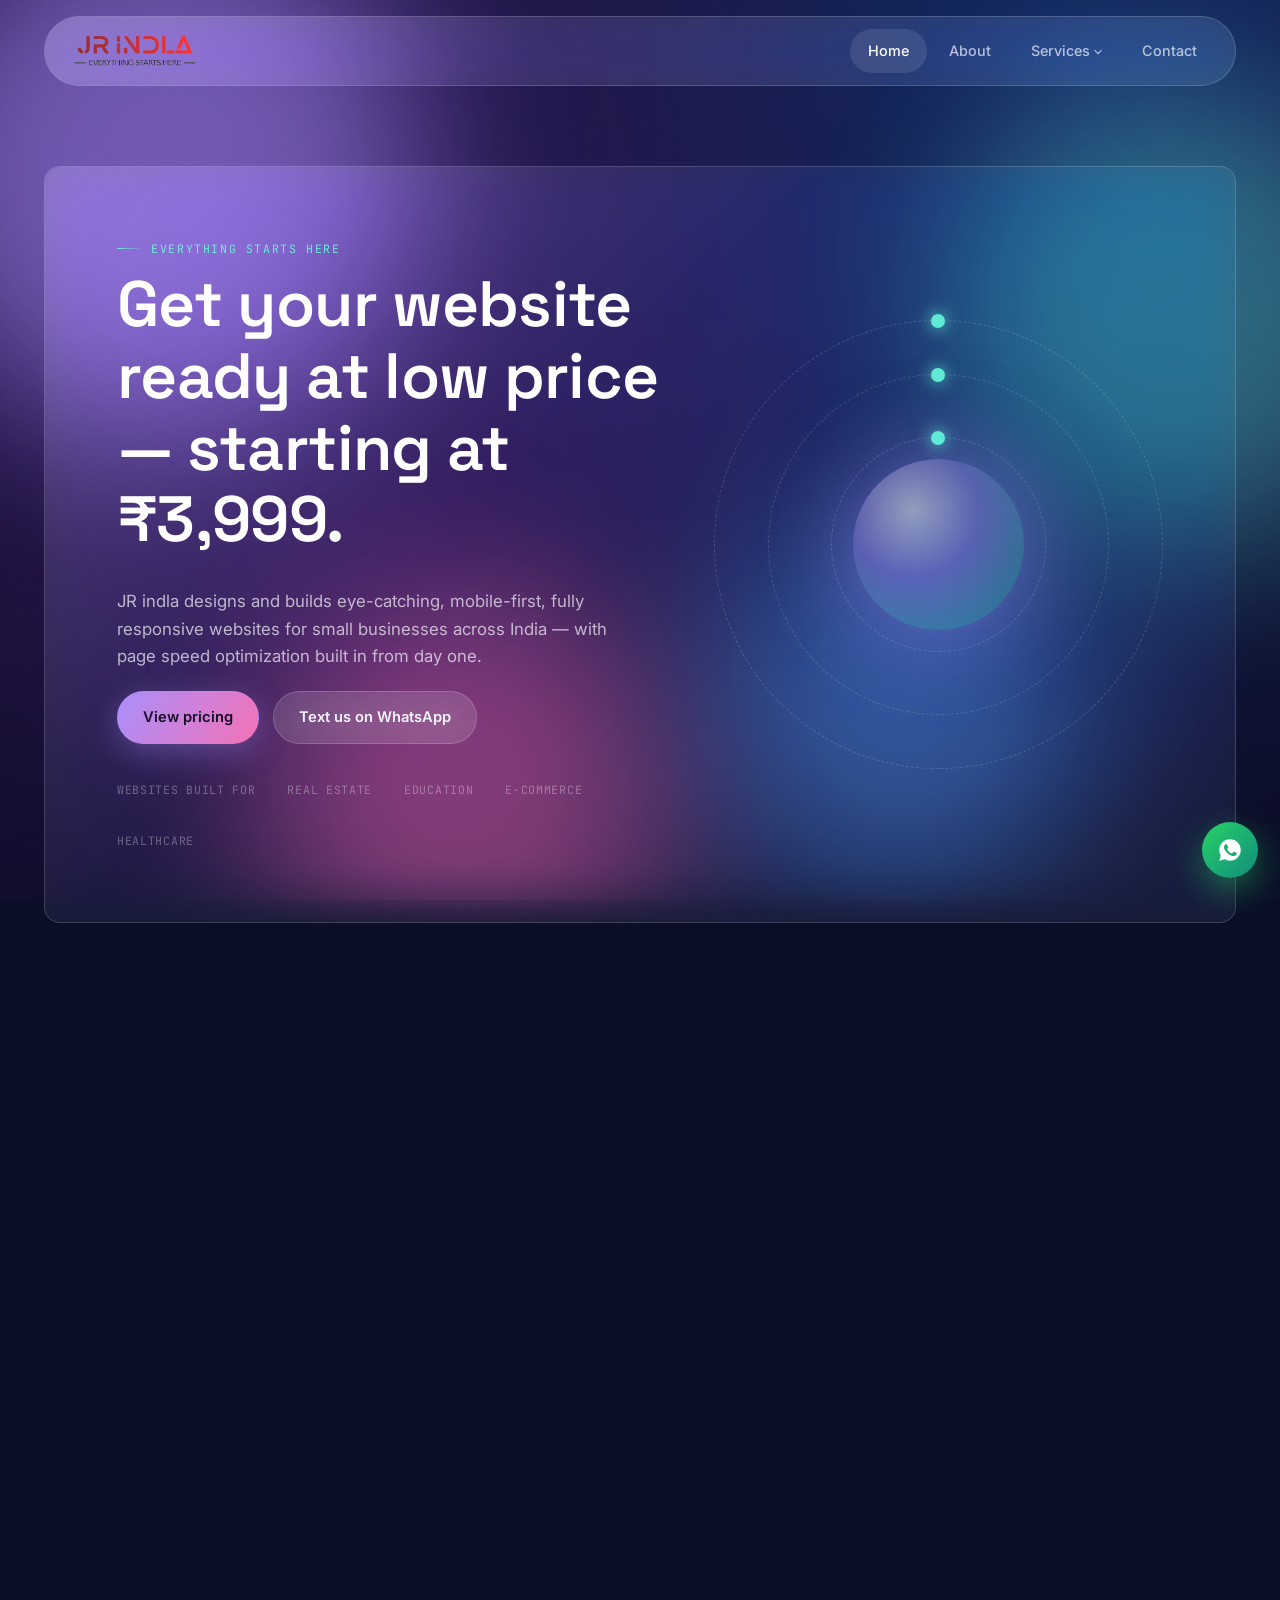
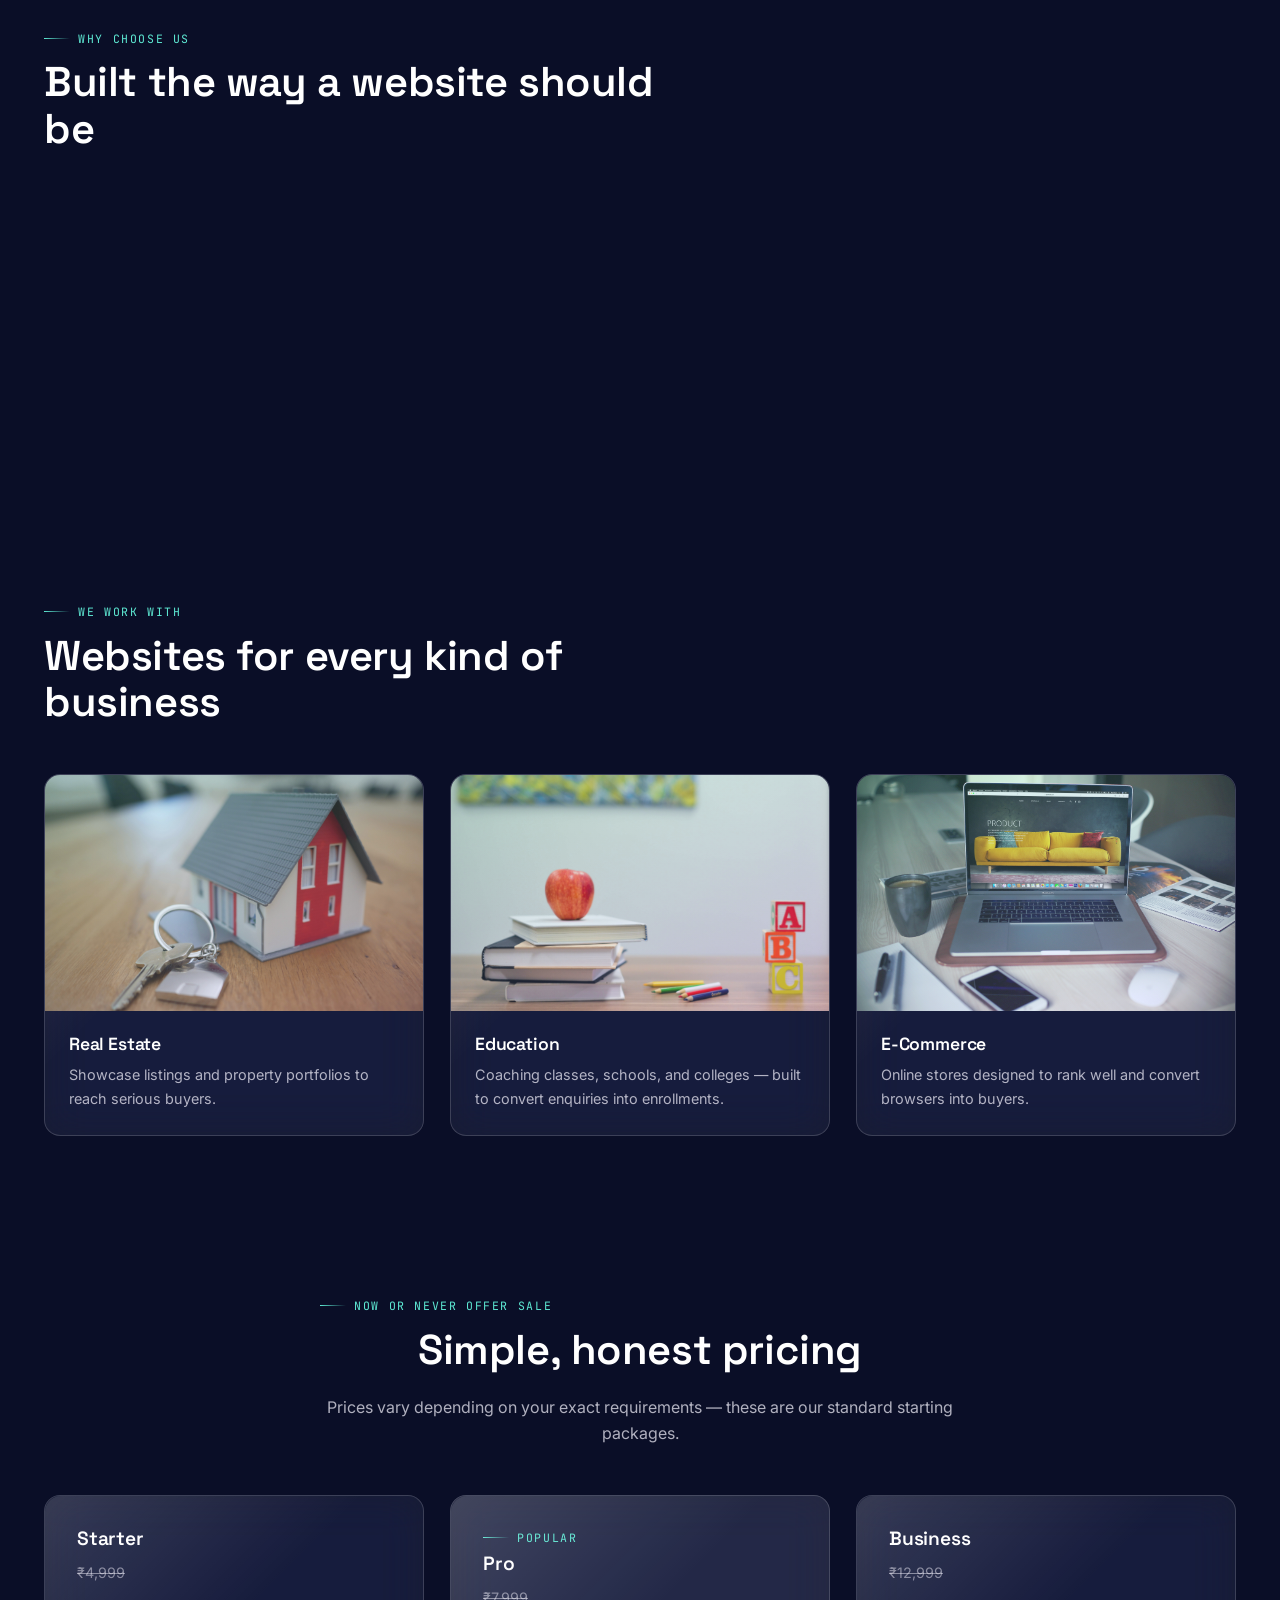
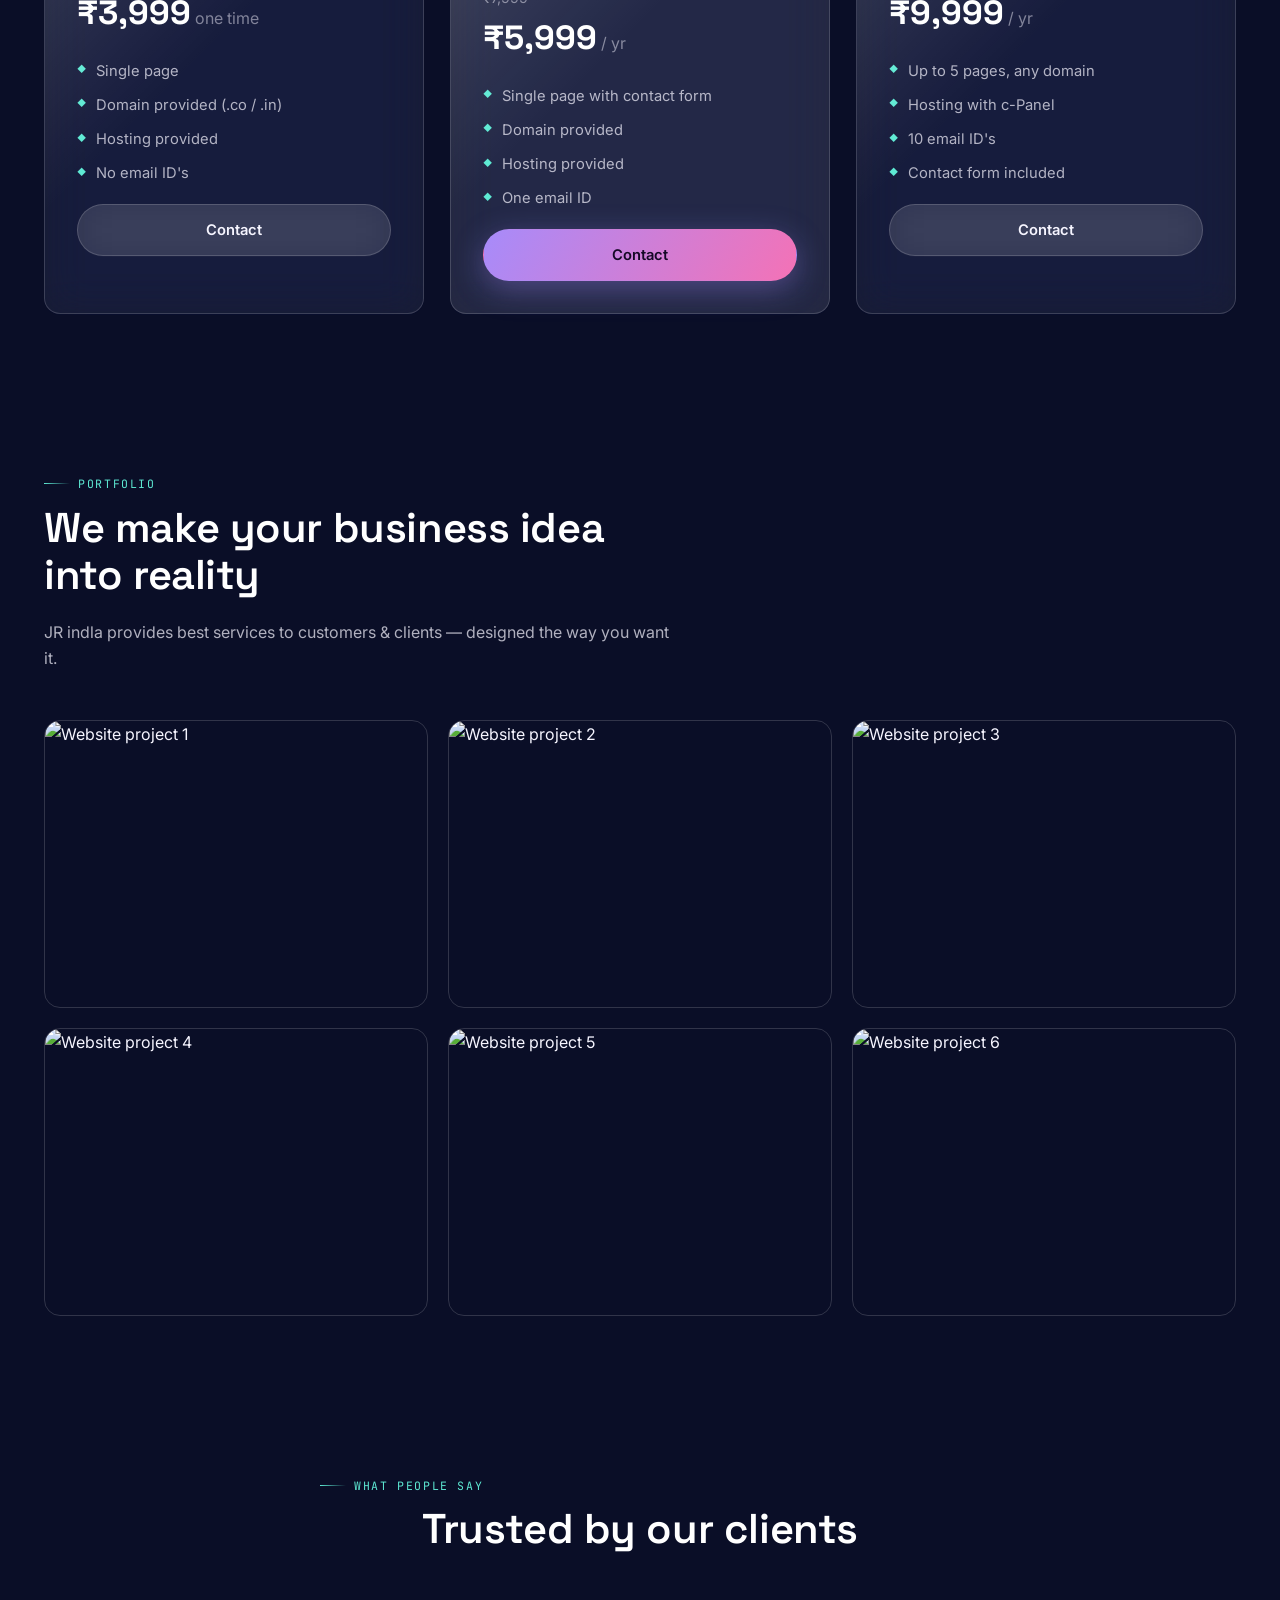
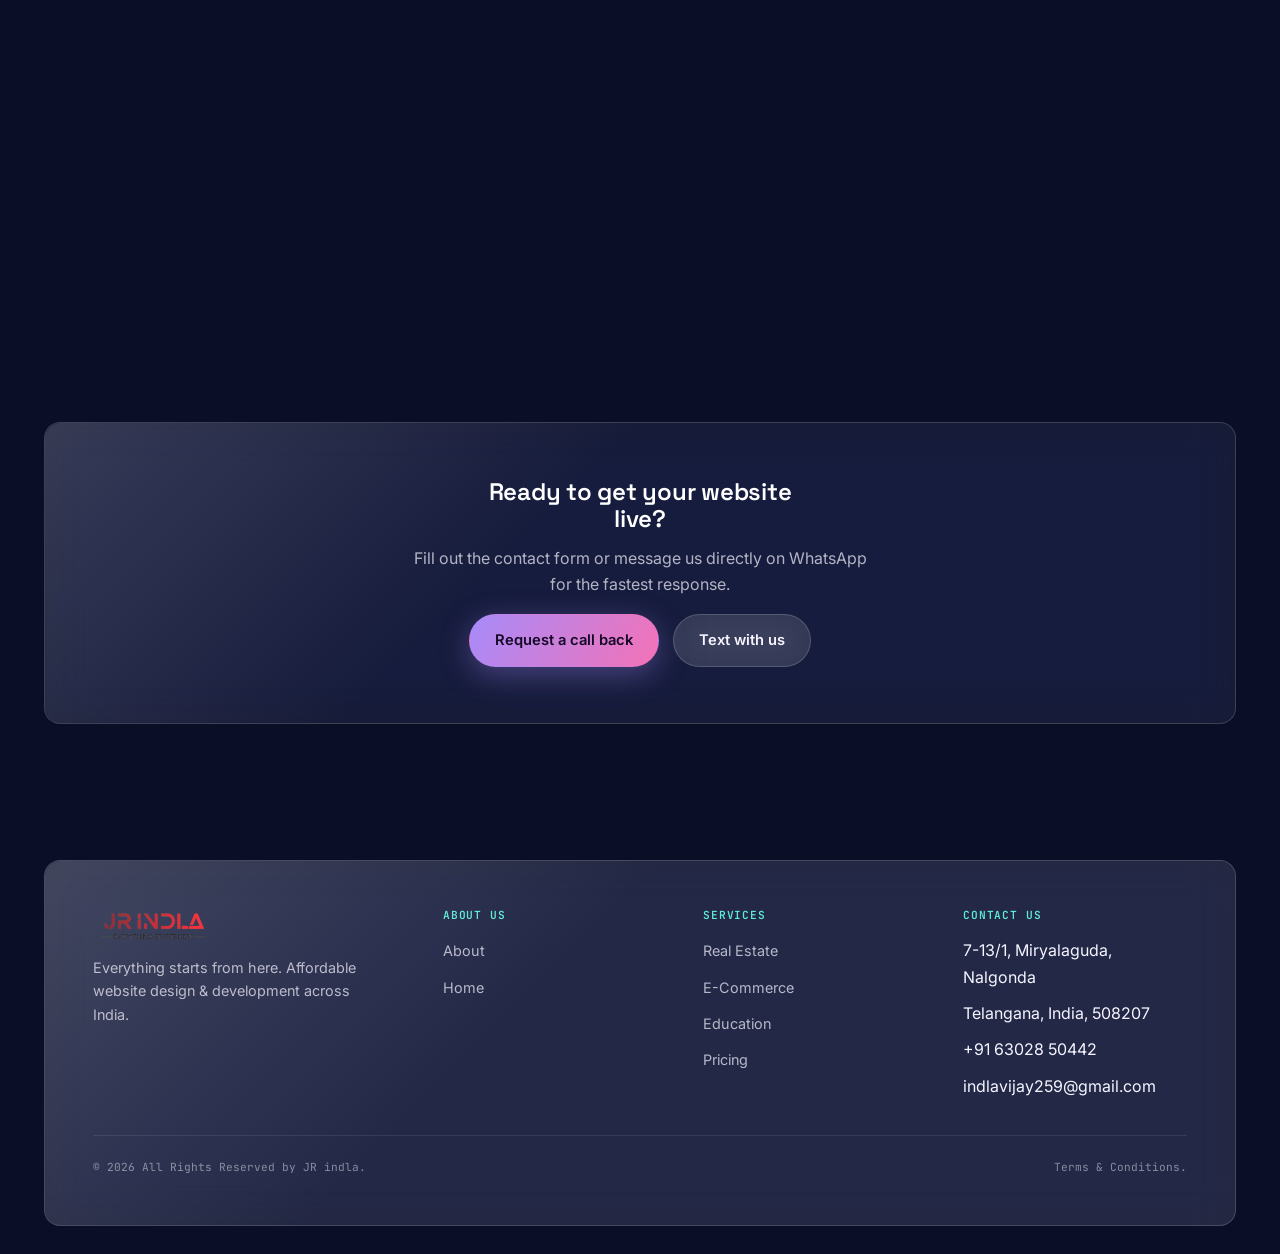
==== index.html @ fa6594c7 "Add files via upload" ====
<!DOCTYPE html>
<html lang="en">
<head>
<meta charset="UTF-8">
<meta name="viewport" content="width=device-width, initial-scale=1.0">
<title>JR indla — Affordable Website Design &amp; Development</title>
<meta name="description" content="JR indla designs and builds eye-catching, mobile-first, fully responsive websites at low cost — starting at Rs.3999. Serving businesses across India.">
<link rel="preconnect" href="https://fonts.googleapis.com">
<link rel="preconnect" href="https://fonts.gstatic.com" crossorigin>
<link href="https://fonts.googleapis.com/css2?family=Space+Grotesk:wght@500;600;700&family=Inter:wght@400;500;600&family=JetBrains+Mono:wght@400;500&display=swap" rel="stylesheet">
<link rel="stylesheet" href="css/style.css">
</head>
<body>

<div class="aurora-bg" aria-hidden="true">
  <div class="blob blob-1"></div>
  <div class="blob blob-2"></div>
  <div class="blob blob-3"></div>
  <div class="blob blob-4"></div>
  <div class="grain"></div>
</div>

<header class="site-header">
  <div class="container">
    <nav class="nav glass glass-strong">
      <a href="index.html" class="brand">
        <img src="images/logo.png" alt="JR indla logo" style="height:40px; width:auto; border-radius:6px;">
       
      </a>
      <button class="nav-toggle" aria-label="Toggle navigation menu" aria-expanded="false">
        <span></span>
      </button>
      <ul class="nav-links">
        <li><a href="index.html" class="top-link">Home</a></li>
        <li><a href="about.html" class="top-link">About</a></li>
        <li class="has-dropdown">
          <a href="services.html" class="top-link">
            Services
            <svg class="caret" viewBox="0 0 10 6" fill="none"><path d="M1 1l4 4 4-4" stroke="currentColor" stroke-width="1.4" stroke-linecap="round"/></svg>
          </a>
          <ul class="dropdown">
            <li><a href="services.html#real-estate"><span class="ic"><svg viewBox="0 0 24 24" fill="none" stroke-width="2"><path d="M3 11l9-7 9 7M5 10v10h14V10"/></svg></span><span><strong>Real Estate Websites</strong><em>Listings &amp; property showcases</em></span></a></li>
            <li><a href="services.html#education"><span class="ic"><svg viewBox="0 0 24 24" fill="none" stroke-width="2"><path d="M12 3l9 5-9 5-9-5 9-5zM5 10v6c0 1.5 3 3 7 3s7-1.5 7-3v-6"/></svg></span><span><strong>Education Websites</strong><em>Coaching, schools &amp; colleges</em></span></a></li>
            <li><a href="services.html#ecommerce"><span class="ic"><svg viewBox="0 0 24 24" fill="none" stroke-width="2"><circle cx="9" cy="20" r="1"/><circle cx="18" cy="20" r="1"/><path d="M2 3h2l2.6 12.6a2 2 0 002 1.4H18a2 2 0 002-1.6L21 7H6"/></svg></span><span><strong>E-Commerce Websites</strong><em>Online stores that sell</em></span></a></li>
            <li><a href="services.html#technology"><span class="ic"><svg viewBox="0 0 24 24" fill="none" stroke-width="2"><rect x="3" y="4" width="18" height="12" rx="2"/><path d="M8 20h8M12 16v4"/></svg></span><span><strong>Technology Websites</strong><em>SaaS &amp; product companies</em></span></a></li>
            <li><a href="services.html#healthcare"><span class="ic"><svg viewBox="0 0 24 24" fill="none" stroke-width="2"><path d="M12 21s-7-4.4-9.5-8.6C.8 8.8 2.3 5 6 5c2 0 3.3 1 4 2 0.7-1 2-2 4-2 3.7 0 5.2 3.8 3.5 7.4C19 16.6 12 21 12 21z"/></svg></span><span><strong>Healthcare Websites</strong><em>Clinics &amp; practices</em></span></a></li>
            <li><a href="services.html#travel"><span class="ic"><svg viewBox="0 0 24 24" fill="none" stroke-width="2"><path d="M2 16l20-8-8 20-2-8-8-2z"/></svg></span><span><strong>Travel Websites</strong><em>Bookings &amp; itineraries</em></span></a></li>
          </ul>
        </li>
        <li><a href="contact.html" class="top-link">Contact</a></li>
      </ul>
    </nav>
  </div>
</header>

<main>
  <!-- HERO -->
  <section class="hero">
    <div class="container">
      <div class="hero-card glass">
        <div>
          <p class="eyebrow">Everything starts here</p>
          <h1>Get your website ready at low price — starting at ₹3,999.</h1>
          <p class="hero-sub">JR indla designs and builds eye-catching, mobile-first, fully responsive websites for small businesses across India — with page speed optimization built in from day one.</p>
          <div class="hero-cta">
            <a href="services.html#pricing" class="btn btn-primary">View pricing</a>
            <a href="https://wa.me/6302850442" class="btn btn-glass" target="_blank" rel="noopener">Text us on WhatsApp</a>
          </div>
          <div class="trust-row">
            <span>WEBSITES BUILT FOR</span>
            <span>REAL ESTATE</span><span>EDUCATION</span><span>E-COMMERCE</span><span>HEALTHCARE</span>
          </div>
        </div>
        <div class="hero-visual">
          <div class="orbit o1"><span class="orbit-node"></span></div>
          <div class="orbit o2"><span class="orbit-node"></span></div>
          <div class="orbit o3"><span class="orbit-node"></span></div>
          <div class="hero-core"></div>
        </div>
      </div>
    </div>
  </section>

  <!-- ABOUT PREVIEW -->
  <section>
    <div class="container">
      <div class="split">
        <div class="img-box" style="background-image:url('images/team.jpg');"></div>
        <div>
          <p class="eyebrow">About JR indla</p>
          <h2>A committed team making low-cost web design actually good.</h2>
          <p>JR indla is a professional outsourcing company providing website designing and development solutions, serving clients across Hyderabad, Delhi, Mumbai, Bangalore, and beyond. We know how important your customers are to you — we'll help you redefine your online brand without the big-agency price tag.</p>
          <a href="about.html" class="btn btn-glass">Meet the team</a>
        </div>
      </div>
    </div>
  </section>

  <!-- WHAT WE OFFER -->
  <section>
    <div class="container">
      <div class="section-head">
        <p class="eyebrow">Why choose us</p>
        <h2>Built the way a website should be</h2>
      </div>
      <div class="grid grid-4">
        <div class="card glass">
          <div class="icon"><svg viewBox="0 0 24 24" fill="none" stroke-width="2"><path d="M12 2l2.6 6.6L21 10l-5 4.4L17.4 21 12 17.6 6.6 21 8 14.4 3 10l6.4-1.4L12 2z"/></svg></div>
          <h3>Eye-Catching Design</h3>
          <p>Clean, modern layouts that make a strong first impression on every visitor.</p>
        </div>
        <div class="card glass">
          <div class="icon"><svg viewBox="0 0 24 24" fill="none" stroke-width="2"><rect x="6" y="2" width="12" height="20" rx="2"/><path d="M11 18h2"/></svg></div>
          <h3>Mobile First Site</h3>
          <p>Every build starts on a phone screen, then scales up — not the other way around.</p>
        </div>
        <div class="card glass">
          <div class="icon"><svg viewBox="0 0 24 24" fill="none" stroke-width="2"><rect x="3" y="4" width="18" height="14" rx="2"/><path d="M3 9h18"/></svg></div>
          <h3>Fully Responsive</h3>
          <p>Looks and works right on desktops, tablets, and every phone size in between.</p>
        </div>
        <div class="card glass">
          <div class="icon"><svg viewBox="0 0 24 24" fill="none" stroke-width="2"><path d="M13 2L4 14h6l-1 8 9-12h-6l1-8z"/></svg></div>
          <h3>Speed Optimized</h3>
          <p>Pages tuned to load fast, so visitors stay and search engines take notice.</p>
        </div>
      </div>
    </div>
  </section>

  <!-- INDUSTRIES -->
  <section>
    <div class="container">
      <div class="section-head">
        <p class="eyebrow">We work with</p>
        <h2>Websites for every kind of business</h2>
      </div>
      <div class="grid grid-3">
        <div class="card glass industry-card">
          <div class="industry-img" style="background-image:url('images/Realestate.jpg');"></div>
          <div class="industry-body">
            <h3>Real Estate</h3>
            <p>Showcase listings and property portfolios to reach serious buyers.</p>
          </div>
        </div>
        <div class="card glass industry-card">
          <div class="industry-img" style="background-image:url('images/Education.jpg');"></div>
          <div class="industry-body">
            <h3>Education</h3>
            <p>Coaching classes, schools, and colleges — built to convert enquiries into enrollments.</p>
          </div>
        </div>
        <div class="card glass industry-card">
          <div class="industry-img" style="background-image:url('images/Ecom.jpg');"></div>
          <div class="industry-body">
            <h3>E-Commerce</h3>
            <p>Online stores designed to rank well and convert browsers into buyers.</p>
          </div>
        </div>
        
      </div>
    </div>
  </section>

  <!-- PRICING PREVIEW -->
  <section id="pricing">
    <div class="container">
      <div class="section-head centered">
        <p class="eyebrow">Now or never offer sale</p>
        <h2>Simple, honest pricing</h2>
        <p>Prices vary depending on your exact requirements — these are our standard starting packages.</p>
      </div>
      <div class="grid grid-3">
        <div class="card glass">
          <h3>Starter</h3>
          <div><span style="text-decoration:line-through; color:var(--text-faint); font-size:.9rem;">₹4,999</span><br><b style="font-family:var(--font-display); font-size:2.1rem; color:#fff;">₹3,999</b><span style="color:var(--text-faint);"> one time</span></div>
          <ul class="service-list" style="margin-top:18px;">
            <li>Single page</li>
            <li>Domain provided (.co / .in)</li>
            <li>Hosting provided</li>
            <li>No email ID's</li>
          </ul>
          <a href="contact.html" class="btn btn-glass" style="margin-top:18px; width:100%; justify-content:center;">Contact</a>
        </div>
        <div class="card glass glass-strong">
          <span class="eyebrow" style="margin-bottom:6px;">Popular</span>
          <h3>Pro</h3>
          <div><span style="text-decoration:line-through; color:var(--text-faint); font-size:.9rem;">₹7,999</span><br><b style="font-family:var(--font-display); font-size:2.1rem; color:#fff;">₹5,999</b><span style="color:var(--text-faint);"> / yr</span></div>
          <ul class="service-list" style="margin-top:18px;">
            <li>Single page with contact form</li>
            <li>Domain provided</li>
            <li>Hosting provided</li>
            <li>One email ID</li>
          </ul>
          <a href="contact.html" class="btn btn-primary" style="margin-top:18px; width:100%; justify-content:center;">Contact</a>
        </div>
        <div class="card glass">
          <h3>Business</h3>
          <div><span style="text-decoration:line-through; color:var(--text-faint); font-size:.9rem;">₹12,999</span><br><b style="font-family:var(--font-display); font-size:2.1rem; color:#fff;">₹9,999</b><span style="color:var(--text-faint);"> / yr</span></div>
          <ul class="service-list" style="margin-top:18px;">
            <li>Up to 5 pages, any domain</li>
            <li>Hosting with c-Panel</li>
            <li>10 email ID's</li>
            <li>Contact form included</li>
          </ul>
          <a href="contact.html" class="btn btn-glass" style="margin-top:18px; width:100%; justify-content:center;">Contact</a>
        </div>
      </div>
    </div>
  </section>

  <!-- PORTFOLIO -->
  <section>
    <div class="container">
      <div class="section-head">
        <p class="eyebrow">Portfolio</p>
        <h2>We make your business idea into reality</h2>
        <p>JR indla provides best services to customers &amp; clients — designed the way you want it.</p>
      </div>
      <div class="gallery-grid">
        <div class="gallery-item"><img src="https://indlavijay.github.io/jrindla.io/images/p1.png" alt="Website project 1" loading="lazy"></div>
        <div class="gallery-item"><img src="https://indlavijay.github.io/jrindla.io/images/p2.png" alt="Website project 2" loading="lazy"></div>
        <div class="gallery-item"><img src="https://indlavijay.github.io/jrindla.io/images/p3.png" alt="Website project 3" loading="lazy"></div>
        <div class="gallery-item"><img src="https://indlavijay.github.io/jrindla.io/images/p4.jpg" alt="Website project 4" loading="lazy"></div>
        <div class="gallery-item"><img src="https://indlavijay.github.io/jrindla.io/images/p5.png" alt="Website project 5" loading="lazy"></div>
        <div class="gallery-item"><img src="https://indlavijay.github.io/jrindla.io/images/p6.png" alt="Website project 6" loading="lazy"></div>
      </div>
    </div>
  </section>

  <!-- TESTIMONIALS -->
  <section>
    <div class="container">
      <div class="section-head centered">
        <p class="eyebrow">What people say</p>
        <h2>Trusted by our clients</h2>
      </div>
      <div class="grid grid-3">
        <div class="card glass testimonial-card">
          <p class="quote">"JR indla provides the best service to customers &amp; clients. They design according to our wish and made our business idea into reality."</p>
          <div class="testimonial-person">
            <img src="images/testimonial.png" alt="Jayanth">
            <div><strong>Jayanth T</strong><span>Client</span></div>
          </div>
        </div>
        <div class="card glass testimonial-card">
          <p class="quote">"Working with JR Indla was an excellent experience. They delivered our website on time, optimized it for speed, and provided outstanding support throughout the project."</p>
          <div class="testimonial-person">
            <img src="images/testimonial.png" alt="Jeevan Sourab">
            <div><strong>Jeevan Sourab</strong><span>Client</span></div>
          </div>
        </div>
        <div class="card glass testimonial-card">
          <p class="quote">"The team understood our vision from day one and created a beautiful, user-friendly website. We've received many compliments from our customers."</p>
          <div class="testimonial-person">
            <img src="images/testimonial.png" alt="Venkatesh">
            <div><strong>Venkatesh</strong><span>Client</span></div>
          </div>
        </div>
      </div>
    </div>
  </section>

  <!-- CTA -->
  <section>
    <div class="container">
      <div class="glass" style="padding:56px; text-align:center;">
        <h2 style="max-width:22ch; margin-inline:auto;">Ready to get your website live?</h2>
        <p style="max-width:46ch; margin-inline:auto;">Fill out the contact form or message us directly on WhatsApp for the fastest response.</p>
        <div style="display:flex; gap:14px; justify-content:center; flex-wrap:wrap; margin-top:10px;">
          <a href="contact.html" class="btn btn-primary">Request a call back</a>
          <a href="https://wa.me/6302850442" class="btn btn-glass" target="_blank" rel="noopener">Text with us</a>
        </div>
      </div>
    </div>
  </section>
</main>

<footer class="site-footer">
  <div class="container">
    <div class="footer-card glass glass-strong">
      <div class="footer-top">
        <div>
          <div class="brand" style="margin-bottom:12px;">
            <img src="images/logo.png" alt="JR indla logo" style="height:35px; width:auto; border-radius:6px;">
            
          </div>
          <p style="font-size:.9rem; max-width:32ch;">Everything starts from here. Affordable website design &amp; development across India.</p>
        </div>
        <div>
          <h4>About Us</h4>
          <ul>
            <li><a href="about.html">About</a></li>
            <li><a href="index.html">Home</a></li>
          </ul>
        </div>
        <div>
          <h4>Services</h4>
          <ul>
            <li><a href="services.html#real-estate">Real Estate</a></li>
            <li><a href="services.html#ecommerce">E-Commerce</a></li>
            <li><a href="services.html#education">Education</a></li>
            <li><a href="services.html#pricing">Pricing</a></li>
          </ul>
        </div>
        <div>
          <h4>Contact Us</h4>
          <ul>
            <li>7-13/1, Miryalaguda, Nalgonda</li>
            <li>Telangana, India, 508207</li>
            <li>+91 63028 50442</li>
            <li>indlavijay259@gmail.com</li>
          </ul>
        </div>
      </div>
      <div class="footer-bottom">
        <span>© <span id="year"></span> All Rights Reserved by JR indla.</span>
        <span>Terms &amp; Conditions.</span>
      </div>
    </div>
  </div>
</footer>

<a href="https://wa.me/6302850442" class="whatsapp-fab" target="_blank" rel="noopener" aria-label="Text us on WhatsApp">
  <svg viewBox="0 0 24 24"><path d="M12.04 2C6.58 2 2.13 6.45 2.13 11.91c0 1.85.5 3.6 1.36 5.09L2 22l5.14-1.46a9.9 9.9 0 004.9 1.28h.01c5.46 0 9.9-4.45 9.9-9.91C21.95 6.45 17.5 2 12.04 2zm5.83 14.15c-.24.68-1.4 1.3-1.93 1.36-.5.06-1.03.28-3.46-.72-2.9-1.2-4.77-4.15-4.92-4.35-.14-.2-1.17-1.56-1.17-2.97 0-1.42.75-2.11 1.02-2.4.27-.28.58-.35.78-.35.2 0 .39 0 .56.01.18.01.42-.07.65.5.24.58.8 2 .87 2.15.07.14.12.32.02.51-.1.2-.15.32-.29.5-.15.18-.31.4-.44.53-.15.15-.3.31-.13.6.17.3.75 1.24 1.62 2 1.11.99 2.05 1.3 2.35 1.44.3.15.47.13.65-.08.17-.2.73-.85.93-1.14.2-.29.4-.24.66-.14.27.1 1.72.81 2.02.96.3.15.5.22.57.35.07.13.07.75-.17 1.43z"/></svg>
</a>

<script src="js/script.js"></script>
</body>
</html>
---- css/style.css ----
/* ===========================================================
   NIMBUS — Digital & Cloud Services
   Glassmorphic design system
   =========================================================== */
:root{
  --bg-deep:      #0A0E27;
  --bg-violet:    #341A5E;
  --bg-blue:      #142B66;
  --aurora-cyan:      #5EEAD4;
  --aurora-magenta:   #F472B6;
  --aurora-violet:    #A78BFA;
  --aurora-blue:      #60A5FA;

  --glass-fill:        rgba(255,255,255,0.06);
  --glass-fill-strong: rgba(255,255,255,0.11);
  --glass-border:      rgba(255,255,255,0.16);
  --glass-border-soft: rgba(255,255,255,0.09);

  --text-primary: #F6F5FF;
  --text-muted:   rgba(246,245,255,0.7);
  --text-faint:   rgba(246,245,255,0.48);

  --font-display: "Space Grotesk", "Segoe UI", sans-serif;
  --font-body: "Inter", "Segoe UI", Helvetica, Arial, sans-serif;
  --font-mono: "JetBrains Mono", "Courier New", monospace;

  --maxw: 1240px;
  --radius-lg: 24px;
  --radius-md: 16px;
  --radius-sm: 10px;
  --blur: 20px;
  --transition: 260ms cubic-bezier(.4,0,.2,1);
}

*,*::before,*::after{ box-sizing:border-box; }
html{ scroll-behavior:smooth; }
body{
  margin:0;
  min-height:100vh;
  font-family:var(--font-body);
  color:var(--text-primary);
  line-height:1.65;
  -webkit-font-smoothing:antialiased;
  background:var(--bg-deep);
  overflow-x:hidden;
}
img{ max-width:100%; display:block; }
a{ color:inherit; text-decoration:none; }
ul{ list-style:none; margin:0; padding:0; }
h1,h2,h3,h4{
  font-family:var(--font-display);
  font-weight:600;
  line-height:1.12;
  letter-spacing:-0.01em;
  margin:0 0 .5em;
  color:#fff;
}
p{ margin:0 0 1em; color:var(--text-muted); }
.container{ max-width:var(--maxw); margin-inline:auto; padding-inline:24px; position:relative; z-index:1; }
:focus-visible{ outline:2px solid var(--aurora-cyan); outline-offset:3px; border-radius:4px; }
@media (prefers-reduced-motion: reduce){
  *,*::before,*::after{ animation-duration:.001ms !important; animation-iteration-count:1 !important; transition-duration:.001ms !important; scroll-behavior:auto !important; }
}

/* ===========================================================
   AURORA BACKGROUND (fixed, behind everything)
   =========================================================== */
.aurora-bg{
  position:fixed; inset:0;
  z-index:0;
  background:
    radial-gradient(circle at 15% 20%, var(--bg-violet), transparent 55%),
    radial-gradient(circle at 85% 10%, var(--bg-blue), transparent 55%),
    linear-gradient(160deg, var(--bg-deep) 0%, #120C2E 50%, var(--bg-deep) 100%);
  overflow:hidden;
}
.blob{
  position:absolute;
  border-radius:50%;
  filter:blur(80px);
  opacity:.55;
  will-change:transform;
}
.blob-1{ width:520px; height:520px; background:var(--aurora-violet); top:-10%; left:-8%; animation:drift1 26s ease-in-out infinite; }
.blob-2{ width:460px; height:460px; background:var(--aurora-cyan); top:10%; right:-10%; opacity:.35; animation:drift2 32s ease-in-out infinite; }
.blob-3{ width:420px; height:420px; background:var(--aurora-magenta); bottom:-12%; left:20%; opacity:.4; animation:drift3 30s ease-in-out infinite; }
.blob-4{ width:380px; height:380px; background:var(--aurora-blue); bottom:0%; right:15%; opacity:.4; animation:drift1 22s ease-in-out infinite reverse; }

@keyframes drift1{
  0%,100%{ transform:translate(0,0) scale(1); }
  50%{ transform:translate(60px,40px) scale(1.08); }
}
@keyframes drift2{
  0%,100%{ transform:translate(0,0) scale(1); }
  50%{ transform:translate(-50px,60px) scale(.94); }
}
@keyframes drift3{
  0%,100%{ transform:translate(0,0) scale(1); }
  50%{ transform:translate(40px,-50px) scale(1.05); }
}
.grain{
  position:absolute; inset:0;
  background-image:url("data:image/svg+xml,%3Csvg xmlns='http://www.w3.org/2000/svg' width='120' height='120'%3E%3Cfilter id='n'%3E%3CfeTurbulence type='fractalNoise' baseFrequency='0.9' numOctaves='2' stitchTiles='stitch'/%3E%3C/filter%3E%3Crect width='100%25' height='100%25' filter='url(%23n)' opacity='0.035'/%3E%3C/svg%3E");
  mix-blend-mode:overlay;
}

/* ===========================================================
   GLASS PRIMITIVES
   =========================================================== */
.glass{
  background:var(--glass-fill);
  border:1px solid var(--glass-border);
  border-radius:var(--radius-md);
  backdrop-filter:blur(var(--blur)) saturate(140%);
  -webkit-backdrop-filter:blur(var(--blur)) saturate(140%);
  position:relative;
}
.glass::before{
  content:"";
  position:absolute; inset:0;
  border-radius:inherit;
  background:linear-gradient(135deg, rgba(255,255,255,.14) 0%, rgba(255,255,255,0) 40%);
  pointer-events:none;
}
.glass-strong{ background:var(--glass-fill-strong); }

/* ---------- Eyebrow ---------- */
.eyebrow{
  font-family:var(--font-mono);
  font-size:.72rem;
  letter-spacing:.14em;
  text-transform:uppercase;
  color:var(--aurora-cyan);
  display:flex; align-items:center; gap:.7em;
  margin-bottom:1em;
}
.eyebrow::before{
  content:"";
  width:26px; height:1px;
  background:linear-gradient(90deg, var(--aurora-cyan), transparent);
}

/* ---------- Buttons ---------- */
.btn{
  display:inline-flex;
  align-items:center;
  gap:.6em;
  font-family:var(--font-body);
  font-weight:600;
  font-size:.92rem;
  padding:.9em 1.7em;
  border-radius:999px;
  cursor:pointer;
  transition:transform var(--transition), box-shadow var(--transition), background var(--transition), border-color var(--transition);
  border:1px solid transparent;
}
.btn-primary{
  background:linear-gradient(120deg, var(--aurora-violet), var(--aurora-magenta));
  color:#150826;
  box-shadow:0 8px 30px rgba(167,139,250,.35);
}
.btn-primary:hover{ transform:translateY(-3px); box-shadow:0 14px 40px rgba(167,139,250,.5); }
.btn-glass{
  background:var(--glass-fill-strong);
  border-color:var(--glass-border);
  color:var(--text-primary);
  backdrop-filter:blur(var(--blur));
}
.btn-glass:hover{ background:rgba(255,255,255,.18); transform:translateY(-3px); }

/* ===========================================================
   HEADER / NAV
   =========================================================== */
.site-header{
  position:sticky; top:0; z-index:1000;
  padding-block:16px;
}
.nav{
  display:flex; align-items:center; justify-content:space-between;
  padding:12px 20px;
  border-radius:999px;
}
.brand{
  font-family:var(--font-display);
  font-size:1.2rem; font-weight:700;
  display:flex; align-items:center; gap:.5em;
  color:#fff;
}
.brand .dot{
  width:10px; height:10px; border-radius:50%;
  background:linear-gradient(135deg, var(--aurora-cyan), var(--aurora-violet));
  box-shadow:0 0 16px var(--aurora-cyan);
}
.nav-links{ display:flex; align-items:center; gap:4px; }
.nav-links > li{ position:relative; }
.nav-links a.top-link{
  display:block;
  padding:10px 18px;
  font-size:.9rem; font-weight:500;
  border-radius:999px;
  color:var(--text-muted);
  transition:color var(--transition), background var(--transition);
}
.nav-links a.top-link:hover,
.nav-links a.top-link.active{
  color:#fff;
  background:rgba(255,255,255,.1);
}
.has-dropdown > .top-link{ display:flex; align-items:center; gap:6px; }
.caret{ width:8px; height:8px; transition:transform var(--transition); }
.has-dropdown[data-open="true"] .caret{ transform:rotate(180deg); }

.dropdown{
  position:absolute; top:calc(100% + 12px); left:0;
  min-width:270px;
  border-radius:var(--radius-md);
  padding:10px;
  opacity:0; visibility:hidden;
  transform:translateY(10px);
  transition:opacity var(--transition), transform var(--transition), visibility var(--transition);
  background:rgba(20,14,46,0.75);
  border:1px solid var(--glass-border);
  backdrop-filter:blur(24px) saturate(150%);
  -webkit-backdrop-filter:blur(24px) saturate(150%);
  box-shadow:0 24px 60px rgba(0,0,0,.4);
}
.has-dropdown:hover .dropdown,
.has-dropdown[data-open="true"] .dropdown,
.dropdown:focus-within{ opacity:1; visibility:visible; transform:translateY(0); }
.dropdown a{
  display:flex; align-items:flex-start; gap:12px;
  padding:12px; border-radius:var(--radius-sm);
  transition:background var(--transition);
}
.dropdown a:hover{ background:rgba(255,255,255,.08); }
.dropdown .ic{
  width:36px; height:36px; flex-shrink:0;
  border-radius:10px;
  display:flex; align-items:center; justify-content:center;
  background:linear-gradient(135deg, rgba(94,234,212,.25), rgba(167,139,250,.25));
}
.dropdown .ic svg{ width:18px; height:18px; stroke:var(--aurora-cyan); }
.dropdown a strong{ display:block; font-size:.88rem; color:#fff; font-weight:600; }
.dropdown a em{ font-style:normal; font-size:.76rem; color:var(--text-faint); }

.nav-toggle{
  display:none;
  background:var(--glass-fill-strong);
  border:1px solid var(--glass-border);
  border-radius:12px;
  width:44px; height:40px;
  cursor:pointer;
  position:relative;
}
.nav-toggle span, .nav-toggle span::before, .nav-toggle span::after{
  content:""; position:absolute; left:11px; right:11px; height:2px;
  background:#fff; transition:transform var(--transition), opacity var(--transition);
  border-radius:2px;
}
.nav-toggle span{ top:19px; }
.nav-toggle span::before{ top:-7px; }
.nav-toggle span::after{ top:7px; }
.nav-toggle[aria-expanded="true"] span{ background:transparent; }
.nav-toggle[aria-expanded="true"] span::before{ transform:translateY(7px) rotate(45deg); }
.nav-toggle[aria-expanded="true"] span::after{ transform:translateY(-7px) rotate(-45deg); }

/* ===========================================================
   HERO
   =========================================================== */
.hero{ padding-block:64px 40px; }
.hero-card{
  padding:clamp(36px,6vw,72px);
  display:grid;
  grid-template-columns:1.1fr .9fr;
  gap:48px;
  align-items:center;
  overflow:hidden;
}
.hero h1{ font-size:clamp(2.3rem,5vw,4rem); max-width:16ch; }
.hero-sub{ max-width:48ch; font-size:1.05rem; }
.hero-cta{ display:flex; gap:14px; flex-wrap:wrap; margin-top:20px; }
.hero-visual{
  position:relative;
  aspect-ratio:1/1;
  display:flex; align-items:center; justify-content:center;
}
.orbit{
  position:absolute; inset:0;
  border-radius:50%;
  border:1px dashed var(--glass-border);
  animation:spin 40s linear infinite;
}
.orbit.o2{ inset:12%; animation-duration:30s; animation-direction:reverse; }
.orbit.o3{ inset:26%; animation-duration:22s; }
@keyframes spin{ to{ transform:rotate(360deg); } }
.orbit-node{
  position:absolute; width:14px; height:14px; border-radius:50%;
  background:var(--aurora-cyan); box-shadow:0 0 16px var(--aurora-cyan);
  top:-7px; left:calc(50% - 7px);
}
.hero-core{
  width:38%; aspect-ratio:1/1; border-radius:50%;
  background:radial-gradient(circle at 35% 30%, rgba(255,255,255,.5), rgba(167,139,250,.4) 40%, rgba(94,234,212,.25) 75%);
  box-shadow:0 0 90px rgba(167,139,250,.5);
}

.trust-row{ display:flex; gap:32px; align-items:center; flex-wrap:wrap; margin-top:36px; opacity:.7; }
.trust-row span{ font-family:var(--font-mono); font-size:.72rem; letter-spacing:.06em; color:var(--text-faint); }

/* ===========================================================
   SECTIONS
   =========================================================== */
section{ padding-block:80px; position:relative; z-index:1; }
.section-head{ max-width:640px; margin-bottom:48px; }
.section-head h2{ font-size:clamp(1.8rem,3.4vw,2.6rem); }
.section-head.centered{ margin-inline:auto; text-align:center; }

.grid{ display:grid; gap:26px; }
.grid-2{ grid-template-columns:repeat(2,1fr); }
.grid-3{ grid-template-columns:repeat(3,1fr); }
.grid-4{ grid-template-columns:repeat(4,1fr); }

/* ---------- Cards ---------- */
.card{
  padding:32px;
  transition:transform var(--transition), box-shadow var(--transition), background var(--transition);
}
.card:hover{ transform:translateY(-8px); background:var(--glass-fill-strong); box-shadow:0 24px 60px rgba(0,0,0,.35); }
.card .icon{
  width:52px; height:52px; border-radius:14px;
  display:flex; align-items:center; justify-content:center;
  background:linear-gradient(135deg, rgba(94,234,212,.25), rgba(167,139,250,.25));
  margin-bottom:18px;
}
.card .icon svg{ width:24px; height:24px; stroke:var(--aurora-cyan); }
.card h3{ font-size:1.2rem; }
.card p{ font-size:.94rem; margin-bottom:0; }
.card .num{ font-family:var(--font-mono); font-size:.7rem; color:var(--aurora-cyan); letter-spacing:.08em; }

/* ---------- Split ---------- */
.split{ display:grid; grid-template-columns:1fr 1fr; gap:56px; align-items:center; }
.img-box{ border-radius:var(--radius-lg); background-size:cover; background-position:center; aspect-ratio:4/3; position:relative; overflow:hidden; }
.img-box::after{ content:""; position:absolute; inset:0; background:linear-gradient(160deg, rgba(94,234,212,.18), rgba(167,139,250,.22)); }

/* ---------- Stats ---------- */
.stats{ display:grid; grid-template-columns:repeat(4,1fr); gap:24px; padding:36px; }
.stat b{ display:block; font-family:var(--font-display); font-size:clamp(1.8rem,4vw,2.8rem); background:linear-gradient(120deg, var(--aurora-cyan), var(--aurora-violet)); -webkit-background-clip:text; background-clip:text; color:transparent; }
.stat span{ font-family:var(--font-mono); font-size:.7rem; letter-spacing:.06em; text-transform:uppercase; color:var(--text-faint); }

/* ---------- Testimonial ---------- */
.testimonial{ padding:48px; max-width:820px; margin-inline:auto; text-align:center; }
.testimonial p{ font-family:var(--font-display); font-size:clamp(1.2rem,2.4vw,1.7rem); color:#fff; font-weight:500; line-height:1.45; }
.testimonial cite{ font-style:normal; font-family:var(--font-mono); font-size:.76rem; color:var(--aurora-cyan); }

/* ===========================================================
   SERVICES PAGE
   =========================================================== */
.service-block{
  padding:clamp(28px,4vw,52px);
  display:grid;
  grid-template-columns:.9fr 1.5fr;
  gap:48px;
  margin-bottom:28px;
}
.service-block .tag{ font-family:var(--font-mono); font-size:.7rem; color:var(--aurora-cyan); letter-spacing:.1em; text-transform:uppercase; }
.service-block h2{ font-size:clamp(1.5rem,2.6vw,2.1rem); margin-top:.3em; }
.service-list{ margin-top:18px; display:grid; gap:10px; }
.service-list li{ display:flex; gap:10px; font-size:.92rem; color:var(--text-muted); }
.service-list li::before{ content:"◆"; font-size:.6em; color:var(--aurora-cyan); margin-top:.4em; }
.service-media{ border-radius:var(--radius-md); background-size:cover; background-position:center; position:relative; overflow:hidden; }
.service-media::after{ content:""; position:absolute; inset:0; background:linear-gradient(160deg, rgba(94,234,212,.2), rgba(244,114,182,.2)); }

.pricing-toggle{ display:inline-flex; padding:6px; gap:4px; border-radius:999px; margin-bottom:40px; }
.pricing-toggle button{
  border:none; background:transparent; color:var(--text-muted);
  font-family:var(--font-mono); font-size:.78rem; padding:10px 20px; border-radius:999px; cursor:pointer;
  transition:background var(--transition), color var(--transition);
}
.pricing-toggle button.active{ background:linear-gradient(120deg, var(--aurora-violet), var(--aurora-magenta)); color:#150826; }

/* ===========================================================
   ABOUT PAGE
   =========================================================== */
.timeline{ display:grid; gap:20px; }
.timeline-item{ display:grid; grid-template-columns:110px 1fr; gap:24px; padding:26px 30px; }
.timeline-item .yr{ font-family:var(--font-mono); color:var(--aurora-cyan); font-size:.95rem; }
.timeline-item h4{ margin-bottom:.3em; font-size:1.1rem; }
.timeline-item p{ margin:0; }

.team{ display:grid; grid-template-columns:repeat(4,1fr); gap:24px; }
.team-card{ padding:20px; text-align:center; }
.team-card .photo{
  width:96px; height:96px; border-radius:50%; margin:0 auto 16px;
  background-size:cover; background-position:center;
  border:2px solid var(--glass-border);
}
.team-card h4{ margin-bottom:0; font-size:1rem; }
.team-card span{ font-family:var(--font-mono); font-size:.7rem; color:var(--aurora-cyan); }

.value-list{ display:grid; grid-template-columns:repeat(3,1fr); gap:26px; }

/* ===========================================================
   CONTACT PAGE
   =========================================================== */
.contact-wrap{ display:grid; grid-template-columns:1fr 1fr; gap:48px; align-items:start; }
.contact-form-card{ padding:clamp(28px,4vw,48px); }
.field{ margin-bottom:20px; }
.field label{ display:block; font-family:var(--font-mono); font-size:.7rem; letter-spacing:.06em; text-transform:uppercase; margin-bottom:8px; color:var(--text-faint); }
.field input, .field textarea, .field select{
  width:100%; padding:13px 16px;
  border:1px solid var(--glass-border);
  border-radius:var(--radius-sm);
  background:rgba(255,255,255,.05);
  color:#fff;
  font-family:var(--font-body); font-size:.95rem;
  transition:border-color var(--transition), background var(--transition);
}
.field input::placeholder, .field textarea::placeholder{ color:var(--text-faint); }
.field input:focus, .field textarea:focus, .field select:focus{ border-color:var(--aurora-cyan); background:rgba(255,255,255,.08); outline:none; }
.field select option{ background:#1b1240; color:#fff; }
.field textarea{ resize:vertical; min-height:130px; }
.form-status{ margin-top:14px; font-family:var(--font-mono); font-size:.82rem; min-height:1.2em; }
.form-status.ok{ color:var(--aurora-cyan); }
.form-status.err{ color:#FCA5A5; }

.info-card{ padding:32px; margin-bottom:22px; }
.info-card h3{ font-size:1.05rem; }
.info-row{ display:flex; gap:14px; margin-bottom:16px; }
.info-row .k{ font-family:var(--font-mono); font-size:.7rem; color:var(--aurora-cyan); text-transform:uppercase; letter-spacing:.05em; width:90px; flex-shrink:0; padding-top:2px; }
.info-row .v{ font-size:.92rem; color:var(--text-muted); }
.map-box{ aspect-ratio:16/9; border-radius:var(--radius-md); overflow:hidden; position:relative; }
.map-box img{ width:100%; height:100%; object-fit:cover; opacity:.85; }

/* ===========================================================
   FOOTER
   =========================================================== */
.site-footer{ padding-block:56px 28px; position:relative; z-index:1; }
.footer-card{ padding:clamp(28px,4vw,48px); }
.footer-top{ display:grid; grid-template-columns:1.4fr 1fr 1fr 1fr; gap:36px; padding-bottom:36px; border-bottom:1px solid var(--glass-border-soft); }
.footer-top h4{ font-family:var(--font-mono); font-size:.7rem; letter-spacing:.08em; text-transform:uppercase; color:var(--aurora-cyan); margin-bottom:16px; }
.footer-top ul{ display:grid; gap:10px; }
.footer-top a{ font-size:.9rem; color:var(--text-muted); transition:color var(--transition); }
.footer-top a:hover{ color:#fff; }
.footer-bottom{ padding-top:22px; display:flex; justify-content:space-between; flex-wrap:wrap; gap:12px; font-family:var(--font-mono); font-size:.7rem; color:var(--text-faint); }

/* ===========================================================
   PAGE HEADER (inner pages)
   =========================================================== */
.page-header{ padding-block:140px 40px; }
.page-header-card{ padding:clamp(32px,5vw,56px); }
.page-header .eyebrow{ color:var(--aurora-cyan); }
.page-header h1{ font-size:clamp(2rem,4.5vw,3.2rem); max-width:20ch; }
.page-header p{ max-width:56ch; font-size:1.02rem; }

/* ===========================================================
   EXTRA COMPONENTS — feature pills, pricing strike, gallery, process, whatsapp
   =========================================================== */
.feature-pills{ display:flex; flex-wrap:wrap; gap:12px; }
.feature-pill{
  display:flex; align-items:center; gap:10px;
  padding:12px 18px;
  font-size:.88rem;
}
.feature-pill svg{ width:18px; height:18px; stroke:var(--aurora-cyan); flex-shrink:0; }

.price-strike{
  text-decoration:line-through;
  color:var(--text-faint);
  font-family:var(--font-mono);
  font-size:.85rem;
  margin-right:8px;
}
.price-badge{
  display:inline-block;
  font-family:var(--font-mono);
  font-size:.65rem;
  letter-spacing:.06em;
  text-transform:uppercase;
  color:#150826;
  background:linear-gradient(120deg, var(--aurora-cyan), var(--aurora-violet));
  padding:5px 12px;
  border-radius:999px;
  margin-bottom:14px;
}

.gallery{ display:grid; grid-template-columns:repeat(3,1fr); gap:20px; }
.gallery-item{
  border-radius:var(--radius-md);
  overflow:hidden;
  aspect-ratio:4/3;
  position:relative;
}
.gallery-item img{ width:100%; height:100%; object-fit:cover; transition:transform var(--transition); }
.gallery-item:hover img{ transform:scale(1.06); }

.process-steps{ display:grid; grid-template-columns:repeat(6,1fr); gap:18px; }
.process-step{ padding:24px 16px; text-align:center; }
.process-step .step-num{
  width:36px; height:36px; border-radius:50%;
  display:flex; align-items:center; justify-content:center;
  margin:0 auto 14px;
  font-family:var(--font-mono); font-size:.85rem;
  background:linear-gradient(135deg, var(--aurora-cyan), var(--aurora-violet));
  color:#150826; font-weight:700;
}
.process-step h4{ font-size:.92rem; margin-bottom:0; }

.whatsapp-float{
  position:fixed;
  right:22px; bottom:22px;
  z-index:1200;
  display:flex; align-items:center; gap:10px;
  padding:14px 20px;
  border-radius:999px;
  background:linear-gradient(120deg, #25D366, #128C7E);
  color:#fff;
  font-family:var(--font-body); font-weight:600; font-size:.85rem;
  box-shadow:0 12px 34px rgba(37,211,102,.4);
  animation:pulseGlow 2.6s ease-in-out infinite;
}
.whatsapp-float svg{ width:20px; height:20px; fill:#fff; flex-shrink:0; }
.whatsapp-float span.label{ display:inline; }
@keyframes pulseGlow{
  0%,100%{ box-shadow:0 12px 34px rgba(37,211,102,.4); }
  50%{ box-shadow:0 12px 44px rgba(37,211,102,.7); }
}

.map-embed{ width:100%; height:100%; border:0; filter:saturate(1.1) contrast(1.05); }
.map-box iframe{ width:100%; height:100%; border:0; display:block; }

/* ---------- Industry cards (home page "We work with") ---------- */
.industry-card{ padding:0; overflow:hidden; }
.industry-img{
  aspect-ratio:16/10;
  background-size:cover;
  background-position:center;
  position:relative;
}
.industry-img::after{ content:""; position:absolute; inset:0; background:linear-gradient(160deg, rgba(94,234,212,.18), rgba(167,139,250,.22)); }
.industry-body{ padding:24px; }
.industry-body h3{ font-size:1.1rem; }
.industry-body p{ font-size:.9rem; margin-bottom:0; }

/* ---------- Portfolio gallery grid (home page) ---------- */
.gallery-grid{ display:grid; grid-template-columns:repeat(3,1fr); gap:20px; }
.gallery-grid .gallery-item{
  border-radius:var(--radius-md);
  overflow:hidden;
  aspect-ratio:4/3;
  border:1px solid var(--glass-border);
}
.gallery-grid .gallery-item img{ width:100%; height:100%; object-fit:cover; transition:transform var(--transition); }
.gallery-grid .gallery-item:hover img{ transform:scale(1.06); }

/* ---------- Testimonial cards (home page) ---------- */
.testimonial-card{ display:flex; flex-direction:column; gap:20px; }
.testimonial-card .quote{ font-size:.95rem; color:var(--text-muted); margin:0; }
.testimonial-person{ display:flex; align-items:center; gap:12px; }
.testimonial-person img{ width:44px; height:44px; border-radius:50%; object-fit:cover; border:1px solid var(--glass-border); }
.testimonial-person strong{ display:block; font-size:.9rem; color:#fff; }
.testimonial-person span{ font-family:var(--font-mono); font-size:.7rem; color:var(--text-faint); }

/* ---------- Process grid (about page) ---------- */
.process-grid{ display:grid; grid-template-columns:repeat(6,1fr); gap:18px; }
.process-grid .process-step{ text-align:center; }
.process-grid .step-num{
  width:36px; height:36px; border-radius:50%;
  display:flex; align-items:center; justify-content:center;
  margin:0 auto 14px;
  font-family:var(--font-mono); font-size:.85rem; font-weight:700;
  background:linear-gradient(135deg, var(--aurora-cyan), var(--aurora-violet));
  color:#150826;
}
.process-grid h4{ font-size:.9rem; margin-bottom:0; }

/* ---------- WhatsApp floating action button ---------- */
.whatsapp-fab{
  position:fixed;
  right:22px; bottom:22px;
  z-index:1200;
  width:56px; height:56px;
  border-radius:50%;
  display:flex; align-items:center; justify-content:center;
  background:linear-gradient(135deg, #25D366, #128C7E);
  box-shadow:0 12px 34px rgba(37,211,102,.45);
  animation:pulseGlow 2.6s ease-in-out infinite;
}
.whatsapp-fab svg{ width:26px; height:26px; fill:#fff; }

/* ===========================================================
   RESPONSIVE
   =========================================================== */
@media (max-width: 1024px){
  .hero-card{ grid-template-columns:1fr; }
  .hero-visual{ max-width:340px; margin-inline:auto; }
  .grid-4{ grid-template-columns:repeat(2,1fr); }
  .grid-3{ grid-template-columns:repeat(2,1fr); }
  .stats{ grid-template-columns:repeat(2,1fr); row-gap:28px; }
  .team{ grid-template-columns:repeat(2,1fr); }
  .footer-top{ grid-template-columns:1fr 1fr; row-gap:32px; }
  .split{ gap:36px; }
  .gallery{ grid-template-columns:repeat(2,1fr); }
  .process-steps{ grid-template-columns:repeat(3,1fr); }
  .gallery-grid{ grid-template-columns:repeat(2,1fr); }
  .process-grid{ grid-template-columns:repeat(3,1fr); }
}

@media (max-width: 860px){
  .nav-toggle{ display:block; }
  .nav{ position:relative; }
  .nav-links{
    position:fixed; inset:0 0 0 auto; top:88px;
    height:calc(100vh - 88px);
    width:min(88vw, 360px);
    background:rgba(15,10,38,0.85);
    backdrop-filter:blur(24px) saturate(150%);
    -webkit-backdrop-filter:blur(24px) saturate(150%);
    border-left:1px solid var(--glass-border);
    flex-direction:column; align-items:stretch; gap:4px;
    padding:16px;
    transform:translateX(100%);
    transition:transform var(--transition);
    overflow-y:auto;
  }
  .nav-links.open{ transform:translateX(0); }
  .nav-links > li{ width:100%; }
  .nav-links a.top-link{ padding:16px; }
  .has-dropdown > .top-link{ justify-content:space-between; }
  .dropdown{
    position:static; box-shadow:none; opacity:1; visibility:visible; transform:none;
    max-height:0; overflow:hidden; padding:0; margin-top:4px;
    transition:max-height var(--transition), padding var(--transition);
    background:rgba(255,255,255,.04);
  }
  .has-dropdown[data-open="true"] .dropdown{ max-height:500px; padding:8px; }
  .has-dropdown:hover .dropdown{ max-height:0; padding:0; }
  .has-dropdown[data-open="true"]:hover .dropdown{ max-height:500px; padding:8px; }

  .split{ grid-template-columns:1fr; }
  .split .img-box{ order:-1; }
  .service-block{ grid-template-columns:1fr; gap:24px; }
  .service-media{ order:-1; min-height:220px; }
  .contact-wrap{ grid-template-columns:1fr; }
  .timeline-item{ grid-template-columns:64px 1fr; padding:22px; }
}

@media (max-width: 640px){
  section{ padding-block:56px; }
  .hero{ padding-block:32px 24px; }
  .page-header{ padding-block:112px 28px; }
  .grid-2, .grid-3, .grid-4{ grid-template-columns:1fr; }
  .stats{ grid-template-columns:1fr 1fr; padding:24px; }
  .team{ grid-template-columns:1fr 1fr; }
  .footer-top{ grid-template-columns:1fr; }
  .value-list{ grid-template-columns:1fr; }
  .hero-cta{ flex-direction:column; align-items:stretch; }
  .hero-cta .btn{ justify-content:center; }
  .footer-bottom{ flex-direction:column; }
  .blob{ filter:blur(60px); }
  .blob-1,.blob-2,.blob-3,.blob-4{ width:280px; height:280px; }
  .gallery{ grid-template-columns:1fr 1fr; }
  .process-steps{ grid-template-columns:1fr 1fr; }
  .whatsapp-float span.label{ display:none; }
  .whatsapp-float{ padding:14px; right:16px; bottom:16px; }
  .gallery-grid{ grid-template-columns:1fr 1fr; }
  .process-grid{ grid-template-columns:1fr 1fr; }
  .whatsapp-fab{ right:16px; bottom:16px; width:50px; height:50px; }
  .whatsapp-fab svg{ width:22px; height:22px; }
}

@media (max-width: 400px){
  .container{ padding-inline:16px; }
  .card{ padding:22px; }
  .nav{ padding:10px 14px; }
}
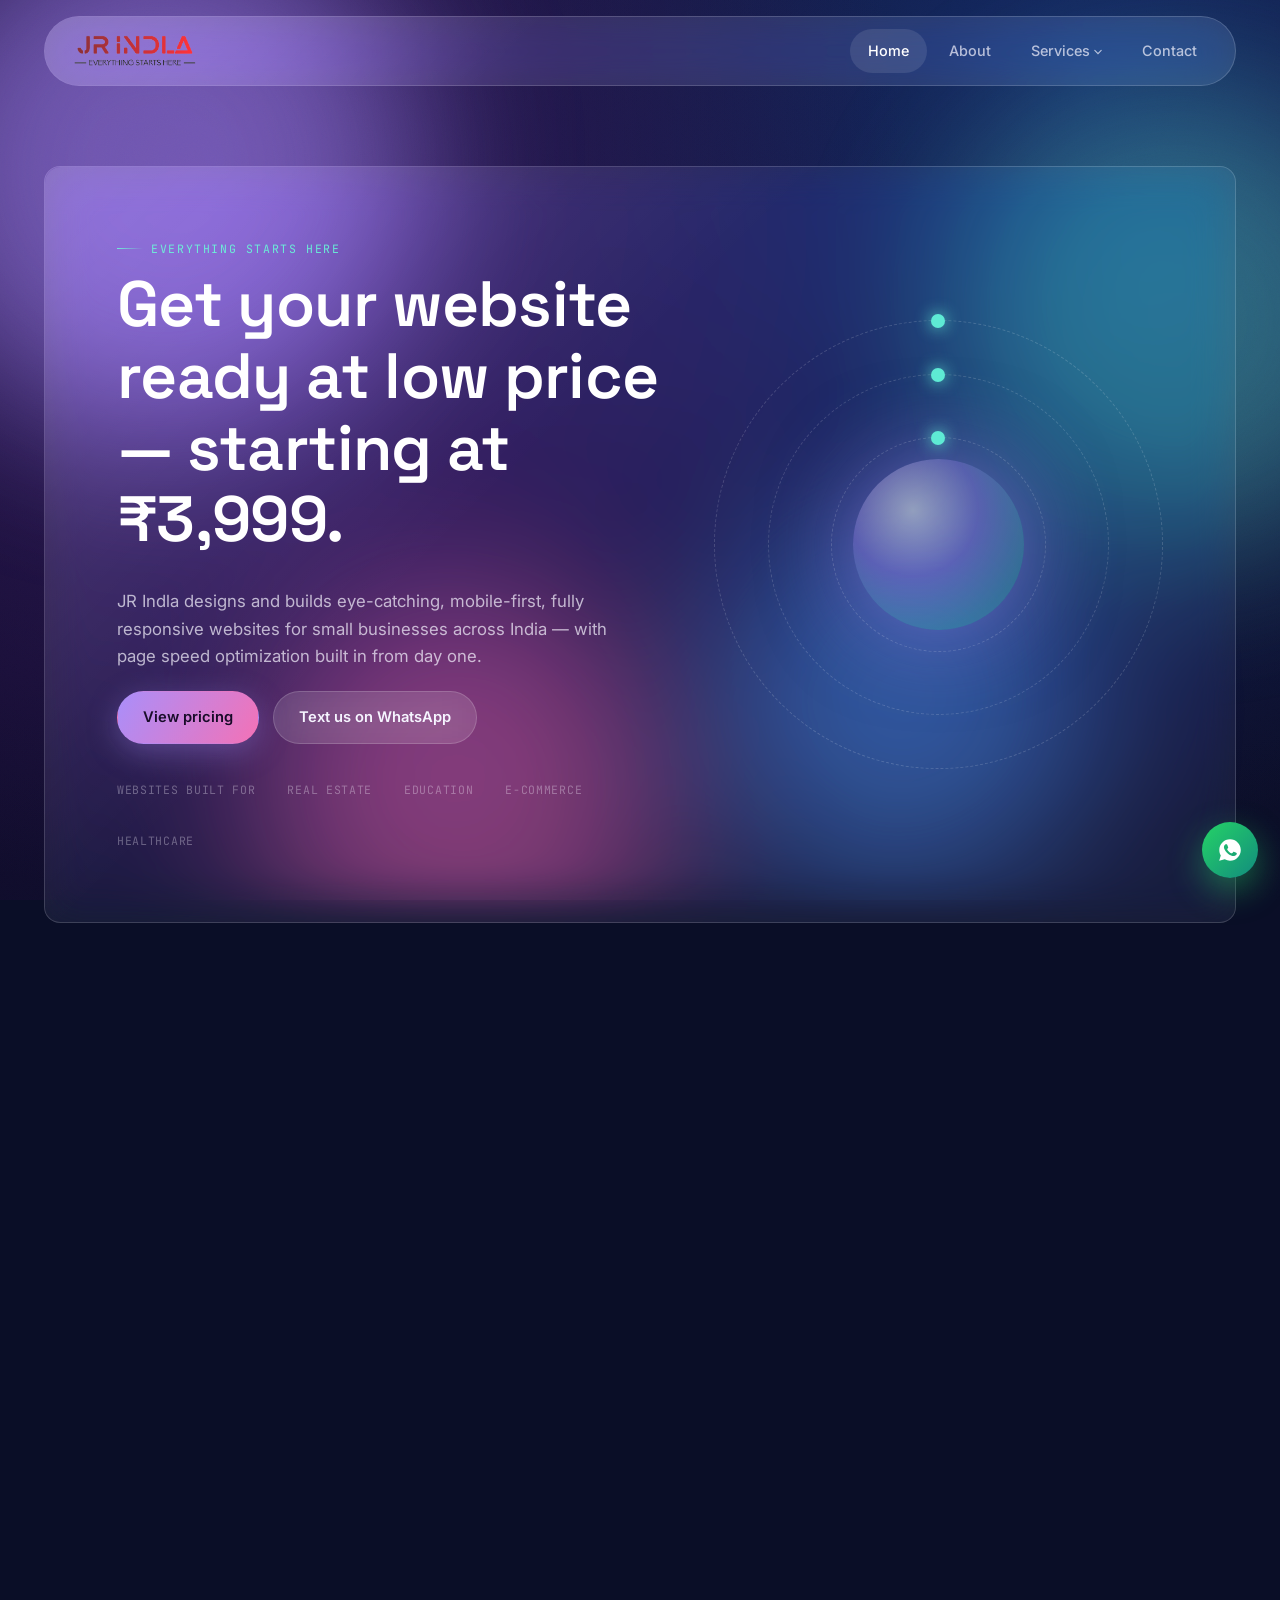
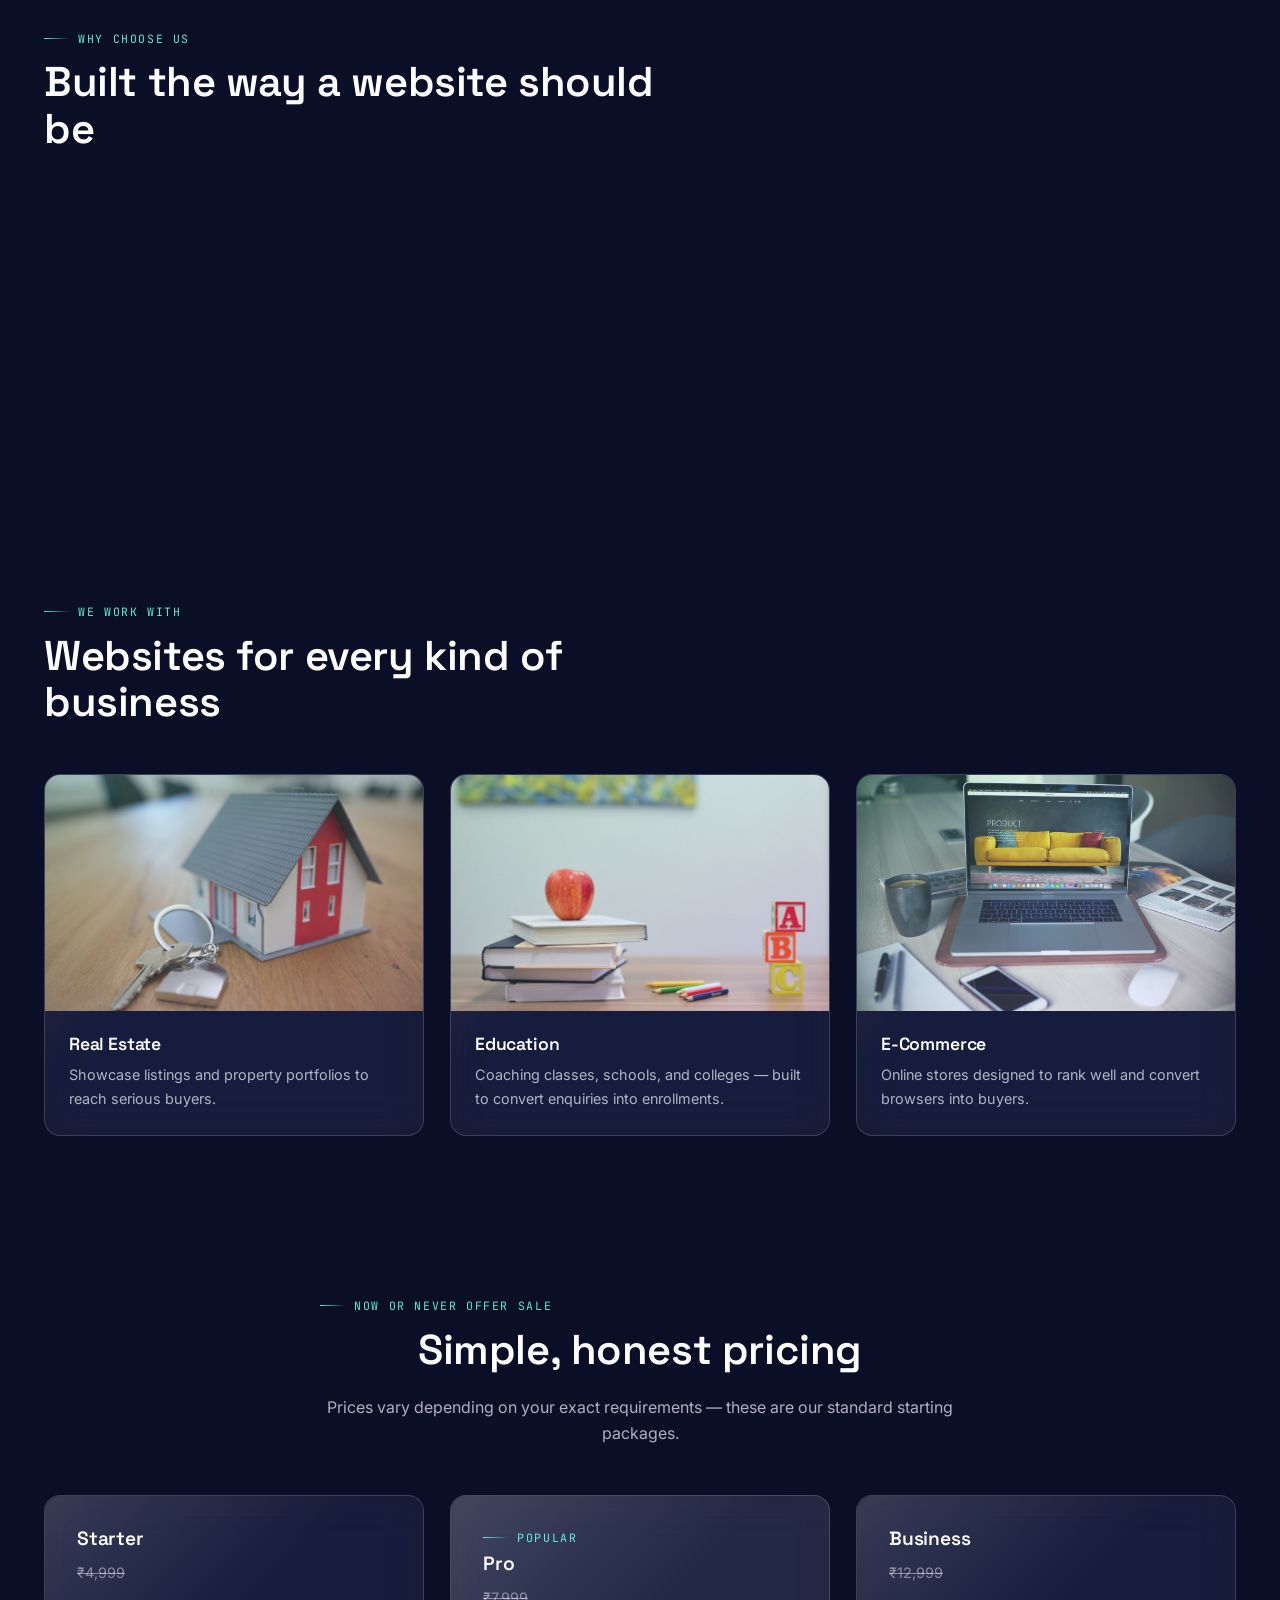
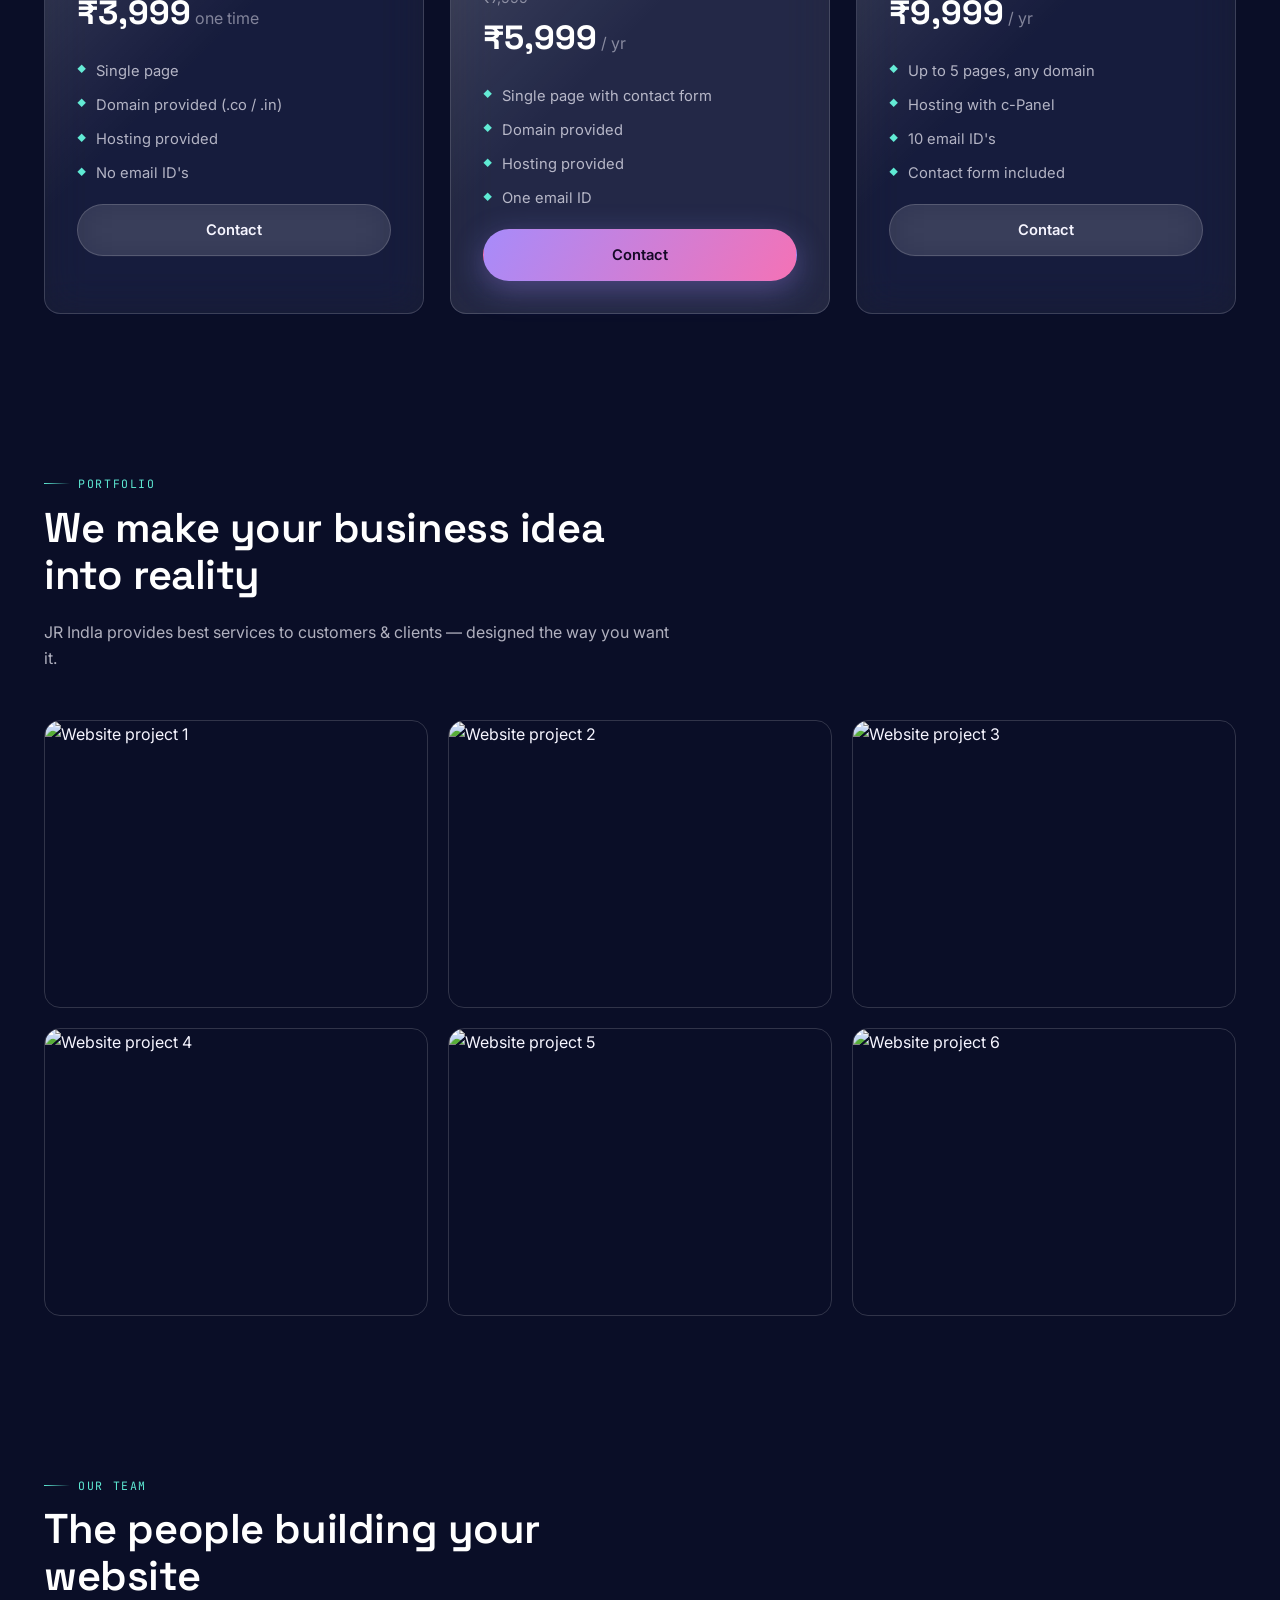
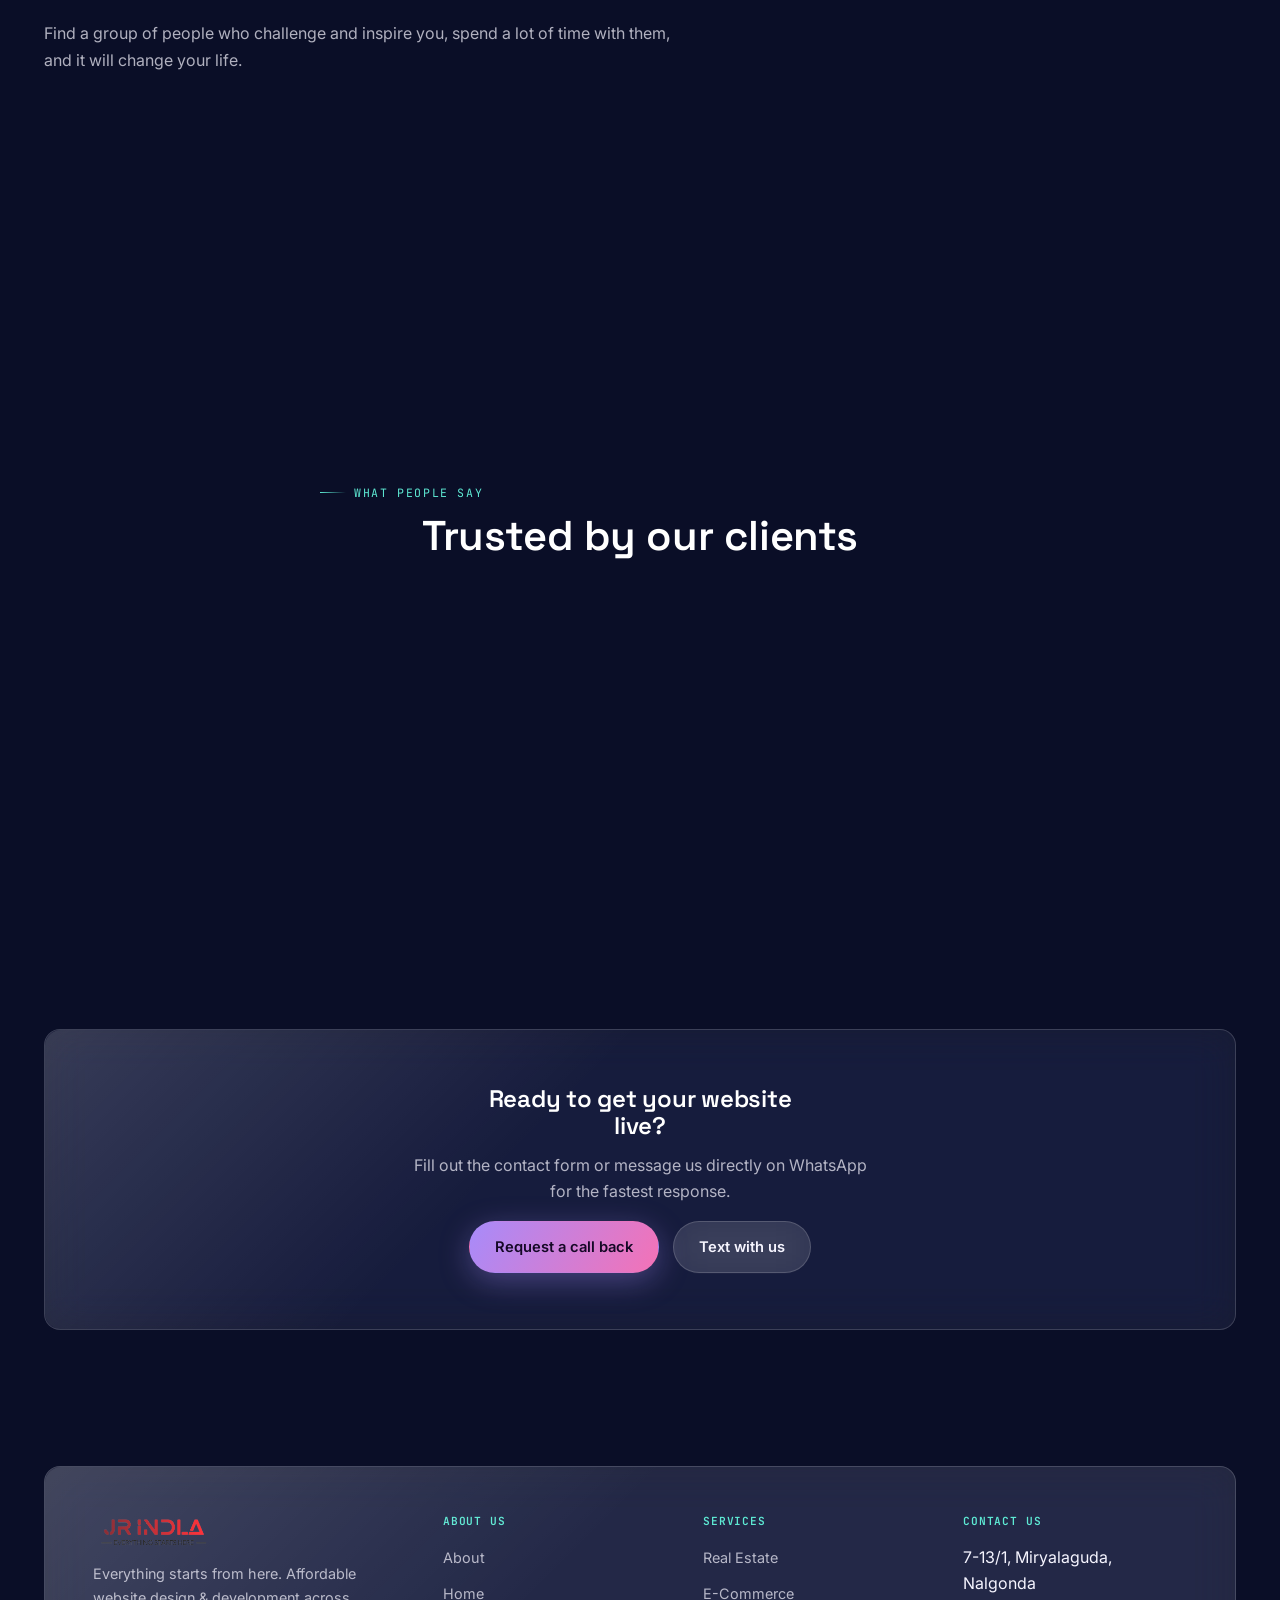
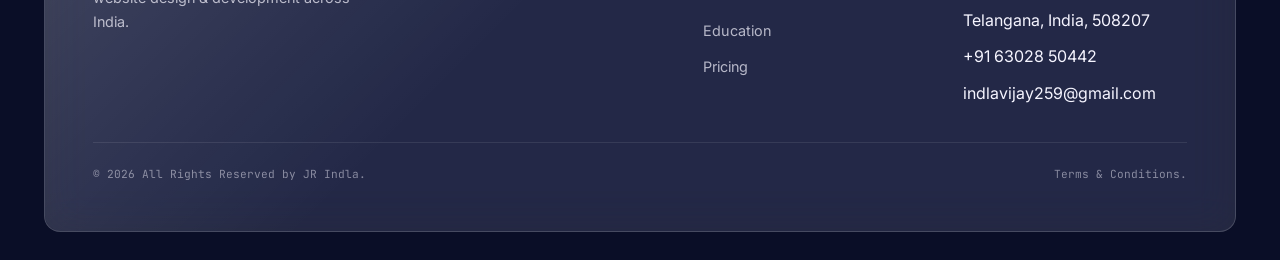
==== commit dede5f3d: "Update index.html" ====
--- a/index.html
+++ b/index.html
@@ -3,10 +3,12 @@
 <head>
 <meta charset="UTF-8">
 <meta name="viewport" content="width=device-width, initial-scale=1.0">
-<title>JR indla — Affordable Website Design &amp; Development</title>
-<meta name="description" content="JR indla designs and builds eye-catching, mobile-first, fully responsive websites at low cost — starting at Rs.3999. Serving businesses across India.">
+<link href="images/favicon.png" rel="icon">
+<title>JR Indla — Affordable Website Design &amp; Development</title>
+<meta name="description" content="JR Indla designs and builds eye-catching, mobile-first, fully responsive websites at low cost — starting at Rs.3999. Serving businesses across India.">
 <link rel="preconnect" href="https://fonts.googleapis.com">
 <link rel="preconnect" href="https://fonts.gstatic.com" crossorigin>
+<link rel="stylesheet" href="https://cdnjs.cloudflare.com/ajax/libs/font-awesome/6.4.0/css/all.min.css">
 <link href="https://fonts.googleapis.com/css2?family=Space+Grotesk:wght@500;600;700&family=Inter:wght@400;500;600&family=JetBrains+Mono:wght@400;500&display=swap" rel="stylesheet">
 <link rel="stylesheet" href="css/style.css">
 </head>
@@ -24,7 +26,7 @@
   <div class="container">
     <nav class="nav glass glass-strong">
       <a href="index.html" class="brand">
-        <img src="images/logo.png" alt="JR indla logo" style="height:40px; width:auto; border-radius:6px;">
+        <img src="images/logo.png" alt="JR Indla logo" style="height:40px; width:auto; border-radius:6px;">
        
       </a>
       <button class="nav-toggle" aria-label="Toggle navigation menu" aria-expanded="false">
@@ -61,10 +63,10 @@
         <div>
           <p class="eyebrow">Everything starts here</p>
           <h1>Get your website ready at low price — starting at ₹3,999.</h1>
-          <p class="hero-sub">JR indla designs and builds eye-catching, mobile-first, fully responsive websites for small businesses across India — with page speed optimization built in from day one.</p>
+          <p class="hero-sub">JR Indla designs and builds eye-catching, mobile-first, fully responsive websites for small businesses across India — with page speed optimization built in from day one.</p>
           <div class="hero-cta">
             <a href="services.html#pricing" class="btn btn-primary">View pricing</a>
-            <a href="https://wa.me/6302850442" class="btn btn-glass" target="_blank" rel="noopener">Text us on WhatsApp</a>
+            <a href="https://wa.me/+916302850442" class="btn btn-glass" target="_blank" rel="noopener">Text us on WhatsApp</a>
           </div>
           <div class="trust-row">
             <span>WEBSITES BUILT FOR</span>
@@ -87,9 +89,9 @@
       <div class="split">
         <div class="img-box" style="background-image:url('images/team.jpg');"></div>
         <div>
-          <p class="eyebrow">About JR indla</p>
+          <p class="eyebrow">About JR Indla</p>
           <h2>A committed team making low-cost web design actually good.</h2>
-          <p>JR indla is a professional outsourcing company providing website designing and development solutions, serving clients across Hyderabad, Delhi, Mumbai, Bangalore, and beyond. We know how important your customers are to you — we'll help you redefine your online brand without the big-agency price tag.</p>
+          <p>JR Indla is a professional outsourcing company providing website designing and development solutions, serving clients across Hyderabad, Delhi, Mumbai, Bangalore, and beyond. We know how important your customers are to you — we'll help you redefine your online brand without the big-agency price tag.</p>
           <a href="about.html" class="btn btn-glass">Meet the team</a>
         </div>
       </div>
@@ -209,13 +211,14 @@
     </div>
   </section>
 
+  
   <!-- PORTFOLIO -->
   <section>
     <div class="container">
       <div class="section-head">
         <p class="eyebrow">Portfolio</p>
         <h2>We make your business idea into reality</h2>
-        <p>JR indla provides best services to customers &amp; clients — designed the way you want it.</p>
+        <p>JR Indla provides best services to customers &amp; clients — designed the way you want it.</p>
       </div>
       <div class="gallery-grid">
         <div class="gallery-item"><img src="https://indlavijay.github.io/jrindla.io/images/p1.png" alt="Website project 1" loading="lazy"></div>
@@ -228,6 +231,40 @@
     </div>
   </section>
 
+<!-- TEAM -->
+  <section>
+    <div class="container">
+      <div class="section-head">
+        <p class="eyebrow">Our team</p>
+        <h2>The people building your website</h2>
+        <p>Find a group of people who challenge and inspire you, spend a lot of time with them, and it will change your life.</p>
+      </div>
+      <div class="team">
+        <div class="team-card glass">
+          <div class="photo" style="background-image:url('images/vijay.png');background-repeat: no-repeat;"></div>
+          <h4>Vijay Indla</h4>
+          <span>Full Stack Developer | <a href="https://www.linkedin.com/in/vijay-indla-0315a5185/" style="font-size: 18px; color: #009dff;"><i class="fa-brands fa-linkedin"></i></a> </span>
+        </div>
+        <div class="team-card glass">
+          <div class="photo" style="background-image:url('images/dhanush.png');background-repeat: no-repeat;"></div>
+          <h4>Dhanush Indla</h4>
+          <span>AI/ML Engineer | <a href="https://www.linkedin.com/in/dhanush-indla-a28545243/" style="font-size: 18px; color: #009dff;"><i class="fa-brands fa-linkedin"></i></a> </span>
+        </div>
+        <div class="team-card glass">
+          <div class="photo" style="background-image:url('images/sampath.png');background-repeat: no-repeat;"></div>
+          <h4>Sampath Kumar Kolichalam</h4>
+          <span>AI Data Engineer | <a href="https://www.linkedin.com/in/sampath-kumar-kolichalam-18b57b1ab/" style="font-size: 18px; color: #009dff;"><i class="fa-brands fa-linkedin"></i></a> </span>
+        </div>
+        <div class="team-card glass">
+          <div class="photo" style="background-image:url('images/rohith.png');background-repeat: no-repeat;"></div>
+          <h4>Rohith Hari</h4>
+          <span>Full Stack Developer | <a href="https://www.linkedin.com/in/rohith-hari-2768a9211/" style="font-size: 18px; color: #009dff;"><i class="fa-brands fa-linkedin"></i></a> </span>
+        </div>
+        
+      </div>
+    </div>
+  </section>
+
   <!-- TESTIMONIALS -->
   <section>
     <div class="container">
@@ -237,7 +274,7 @@
       </div>
       <div class="grid grid-3">
         <div class="card glass testimonial-card">
-          <p class="quote">"JR indla provides the best service to customers &amp; clients. They design according to our wish and made our business idea into reality."</p>
+          <p class="quote">"JR Indla provides the best service to customers &amp; clients. They design according to our wish and made our business idea into reality."</p>
           <div class="testimonial-person">
             <img src="images/testimonial.png" alt="Jayanth">
             <div><strong>Jayanth T</strong><span>Client</span></div>
@@ -269,7 +306,7 @@
         <p style="max-width:46ch; margin-inline:auto;">Fill out the contact form or message us directly on WhatsApp for the fastest response.</p>
         <div style="display:flex; gap:14px; justify-content:center; flex-wrap:wrap; margin-top:10px;">
           <a href="contact.html" class="btn btn-primary">Request a call back</a>
-          <a href="https://wa.me/6302850442" class="btn btn-glass" target="_blank" rel="noopener">Text with us</a>
+          <a href="https://wa.me/+916302850442" class="btn btn-glass" target="_blank" rel="noopener">Text with us</a>
         </div>
       </div>
     </div>
@@ -282,7 +319,7 @@
       <div class="footer-top">
         <div>
           <div class="brand" style="margin-bottom:12px;">
-            <img src="images/logo.png" alt="JR indla logo" style="height:35px; width:auto; border-radius:6px;">
+            <img src="images/logo.png" alt="JR Indla logo" style="height:35px; width:auto; border-radius:6px;">
             
           </div>
           <p style="font-size:.9rem; max-width:32ch;">Everything starts from here. Affordable website design &amp; development across India.</p>
@@ -314,14 +351,14 @@
         </div>
       </div>
       <div class="footer-bottom">
-        <span>© <span id="year"></span> All Rights Reserved by JR indla.</span>
+        <span>© <span id="year"></span> All Rights Reserved by JR Indla.</span>
         <span>Terms &amp; Conditions.</span>
       </div>
     </div>
   </div>
 </footer>
 
-<a href="https://wa.me/6302850442" class="whatsapp-fab" target="_blank" rel="noopener" aria-label="Text us on WhatsApp">
+<a href="https://wa.me/+916302850442" class="whatsapp-fab" target="_blank" rel="noopener" aria-label="Text us on WhatsApp">
   <svg viewBox="0 0 24 24"><path d="M12.04 2C6.58 2 2.13 6.45 2.13 11.91c0 1.85.5 3.6 1.36 5.09L2 22l5.14-1.46a9.9 9.9 0 004.9 1.28h.01c5.46 0 9.9-4.45 9.9-9.91C21.95 6.45 17.5 2 12.04 2zm5.83 14.15c-.24.68-1.4 1.3-1.93 1.36-.5.06-1.03.28-3.46-.72-2.9-1.2-4.77-4.15-4.92-4.35-.14-.2-1.17-1.56-1.17-2.97 0-1.42.75-2.11 1.02-2.4.27-.28.58-.35.78-.35.2 0 .39 0 .56.01.18.01.42-.07.65.5.24.58.8 2 .87 2.15.07.14.12.32.02.51-.1.2-.15.32-.29.5-.15.18-.31.4-.44.53-.15.15-.3.31-.13.6.17.3.75 1.24 1.62 2 1.11.99 2.05 1.3 2.35 1.44.3.15.47.13.65-.08.17-.2.73-.85.93-1.14.2-.29.4-.24.66-.14.27.1 1.72.81 2.02.96.3.15.5.22.57.35.07.13.07.75-.17 1.43z"/></svg>
 </a>
 
--- a/css/style.css
+++ b/css/style.css
@@ -446,7 +446,7 @@
 /* ===========================================================
    PAGE HEADER (inner pages)
    =========================================================== */
-.page-header{ padding-block:140px 40px; }
+.page-header{ padding-block:140px 40px;  }
 .page-header-card{ padding:clamp(32px,5vw,56px); }
 .page-header .eyebrow{ color:var(--aurora-cyan); }
 .page-header h1{ font-size:clamp(2rem,4.5vw,3.2rem); max-width:20ch; }
@@ -605,43 +605,180 @@
   .process-grid{ grid-template-columns:repeat(3,1fr); }
 }
 
-@media (max-width: 860px){
-  .nav-toggle{ display:block; }
-  .nav{ position:relative; }
+@media (max-width:860px){
+
+  /* ==========================
+     Header
+  ========================== */
+
+  .site-header{
+    position:fixed;
+    top:0;
+    left:0;
+    width:100%;
+    z-index:1000;
+    padding:12px 0;
+  }
+
+  body{
+    padding-top:90px;
+  }
+
+  .nav{
+    position:relative;
+  }
+
+  .nav-toggle{
+    display:flex;
+    align-items:center;
+    justify-content:center;
+    z-index:1002;
+  }
+
+  /* ==========================
+     Mobile Menu
+  ========================== */
+
   .nav-links{
-    position:fixed; inset:0 0 0 auto; top:88px;
+
+    position:fixed;
+
+    top:88px;
+    right:-100%;
+
+    width:min(85vw,320px);
     height:calc(100vh - 88px);
-    width:min(88vw, 360px);
-    background:rgba(15,10,38,0.85);
-    backdrop-filter:blur(24px) saturate(150%);
-    -webkit-backdrop-filter:blur(24px) saturate(150%);
+
+    margin:0;
+    padding:20px;
+
+    display:flex;
+    flex-direction:column;
+    align-items:stretch;
+    gap:8px;
+
+    background:rgba(15,10,38,.96);
+
+    backdrop-filter:blur(24px);
+    -webkit-backdrop-filter:blur(24px);
+
     border-left:1px solid var(--glass-border);
-    flex-direction:column; align-items:stretch; gap:4px;
-    padding:16px;
-    transform:translateX(100%);
-    transition:transform var(--transition);
+
     overflow-y:auto;
-  }
-  .nav-links.open{ transform:translateX(0); }
-  .nav-links > li{ width:100%; }
-  .nav-links a.top-link{ padding:16px; }
-  .has-dropdown > .top-link{ justify-content:space-between; }
+
+    transition:right .35s ease;
+
+    z-index:1001;
+  }
+
+  .nav-links.open{
+    right:0;
+  }
+
+  .nav-links>li{
+    width:100%;
+  }
+
+  .nav-links .top-link{
+    display:flex;
+    justify-content:space-between;
+    align-items:center;
+    width:100%;
+    padding:14px 18px;
+    border-radius:12px;
+  }
+
+  .nav-links .top-link:hover,
+  .nav-links .top-link.active{
+    background:rgba(255,255,255,.08);
+  }
+
+  /* ==========================
+     Dropdown
+  ========================== */
+
   .dropdown{
-    position:static; box-shadow:none; opacity:1; visibility:visible; transform:none;
-    max-height:0; overflow:hidden; padding:0; margin-top:4px;
-    transition:max-height var(--transition), padding var(--transition);
+
+    position:static;
+
+    opacity:1;
+    visibility:visible;
+    transform:none;
+
+    max-height:0;
+    overflow:hidden;
+
+    margin-top:6px;
+    padding:0;
+
     background:rgba(255,255,255,.04);
-  }
-  .has-dropdown[data-open="true"] .dropdown{ max-height:500px; padding:8px; }
-  .has-dropdown:hover .dropdown{ max-height:0; padding:0; }
-  .has-dropdown[data-open="true"]:hover .dropdown{ max-height:500px; padding:8px; }
-
-  .split{ grid-template-columns:1fr; }
-  .split .img-box{ order:-1; }
-  .service-block{ grid-template-columns:1fr; gap:24px; }
-  .service-media{ order:-1; min-height:220px; }
-  .contact-wrap{ grid-template-columns:1fr; }
-  .timeline-item{ grid-template-columns:64px 1fr; padding:22px; }
+
+    border-radius:12px;
+
+    transition:max-height .35s ease,
+               padding .35s ease;
+  }
+
+  .has-dropdown[data-open="true"] .dropdown{
+
+    max-height:500px;
+    padding:8px;
+
+  }
+
+  /* Disable hover on mobile */
+
+  .has-dropdown:hover .dropdown{
+    max-height:0;
+    padding:0;
+  }
+
+  .has-dropdown[data-open="true"]:hover .dropdown{
+    max-height:500px;
+    padding:8px;
+  }
+
+  /* ==========================
+     Responsive Layout
+  ========================== */
+
+  .hero-card{
+    grid-template-columns:1fr;
+    gap:30px;
+  }
+
+  .hero-visual{
+    max-width:280px;
+    margin:auto;
+  }
+
+  .split{
+    grid-template-columns:1fr;
+  }
+
+  .split .img-box{
+    order:-1;
+  }
+
+  .service-block{
+    grid-template-columns:1fr;
+    gap:24px;
+  }
+
+  .service-media{
+    order:-1;
+    min-height:220px;
+  }
+
+  .contact-wrap{
+    grid-template-columns:1fr;
+  }
+
+  .timeline-item{
+    grid-template-columns:64px 1fr;
+    padding:22px;
+  }
+
 }
 
 @media (max-width: 640px){
@@ -650,7 +787,7 @@
   .page-header{ padding-block:112px 28px; }
   .grid-2, .grid-3, .grid-4{ grid-template-columns:1fr; }
   .stats{ grid-template-columns:1fr 1fr; padding:24px; }
-  .team{ grid-template-columns:1fr 1fr; }
+  .team{ grid-template-columns: 1fr; }
   .footer-top{ grid-template-columns:1fr; }
   .value-list{ grid-template-columns:1fr; }
   .hero-cta{ flex-direction:column; align-items:stretch; }
